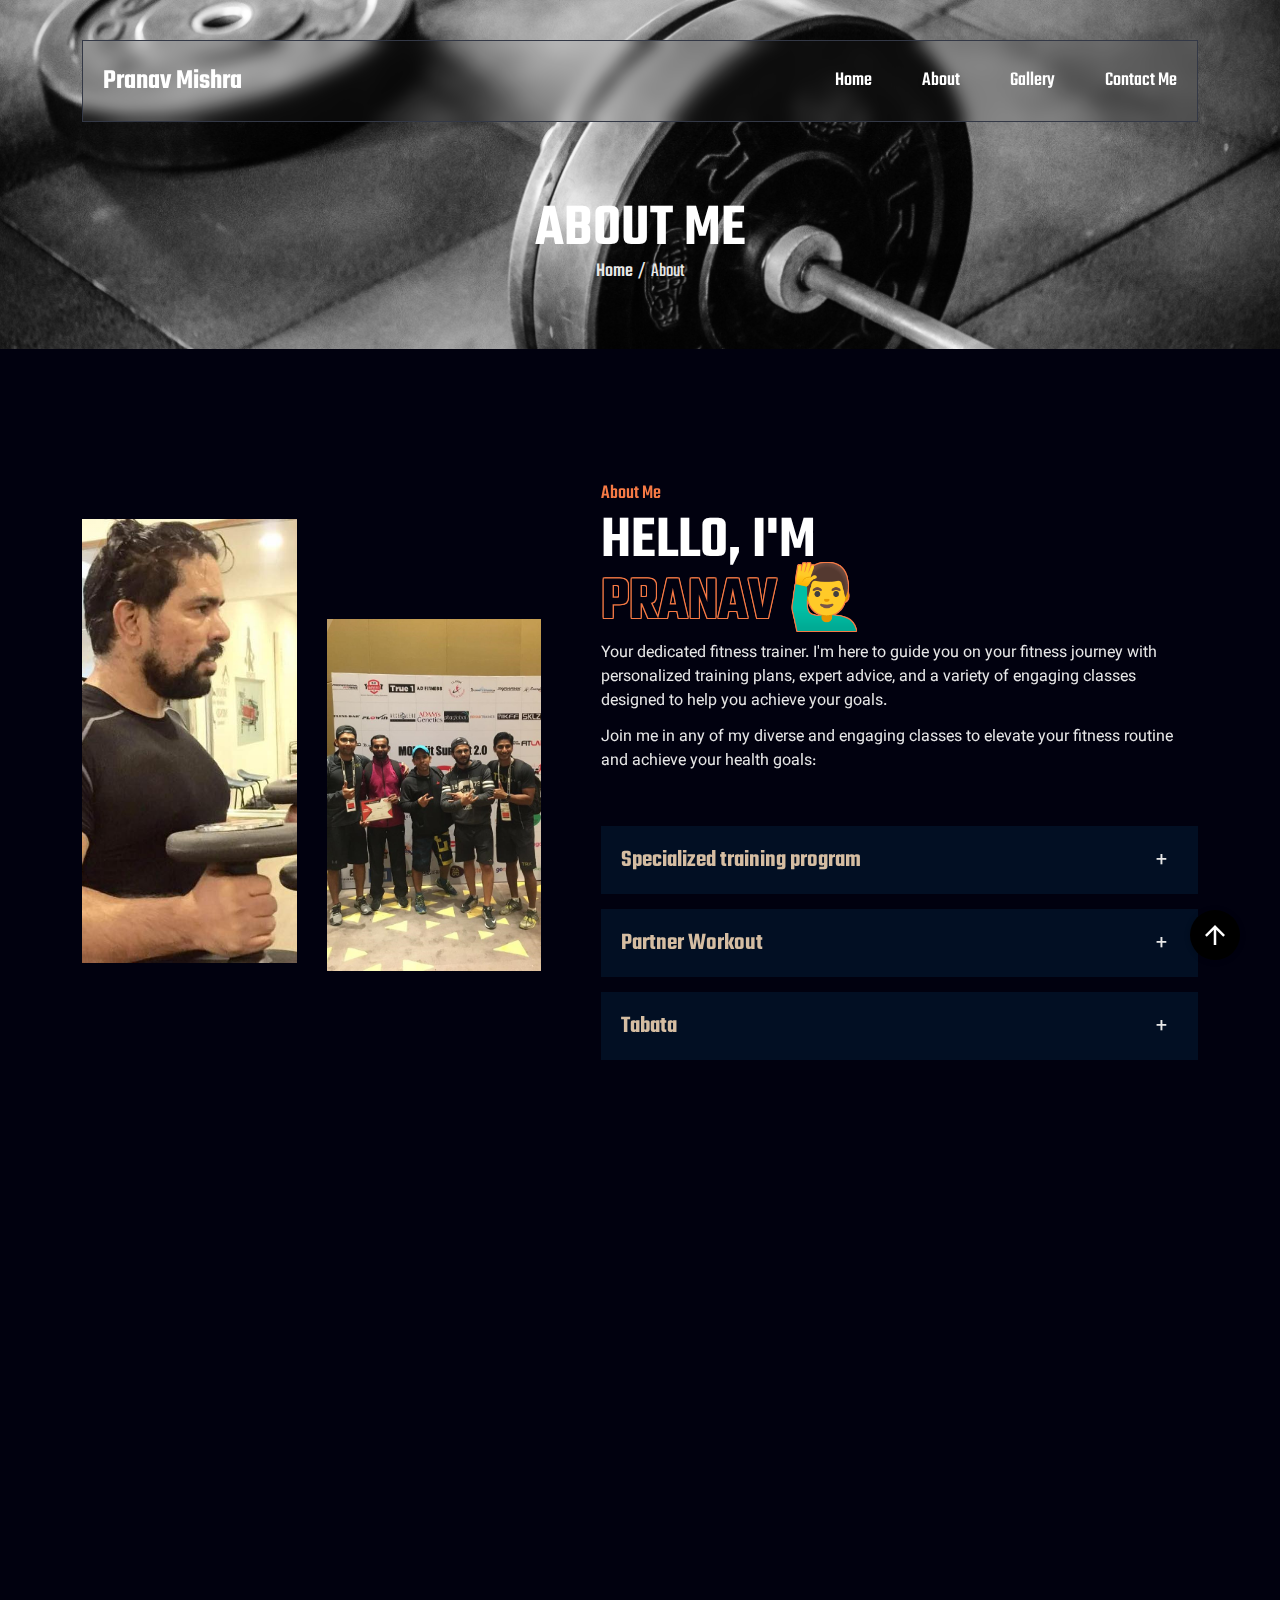
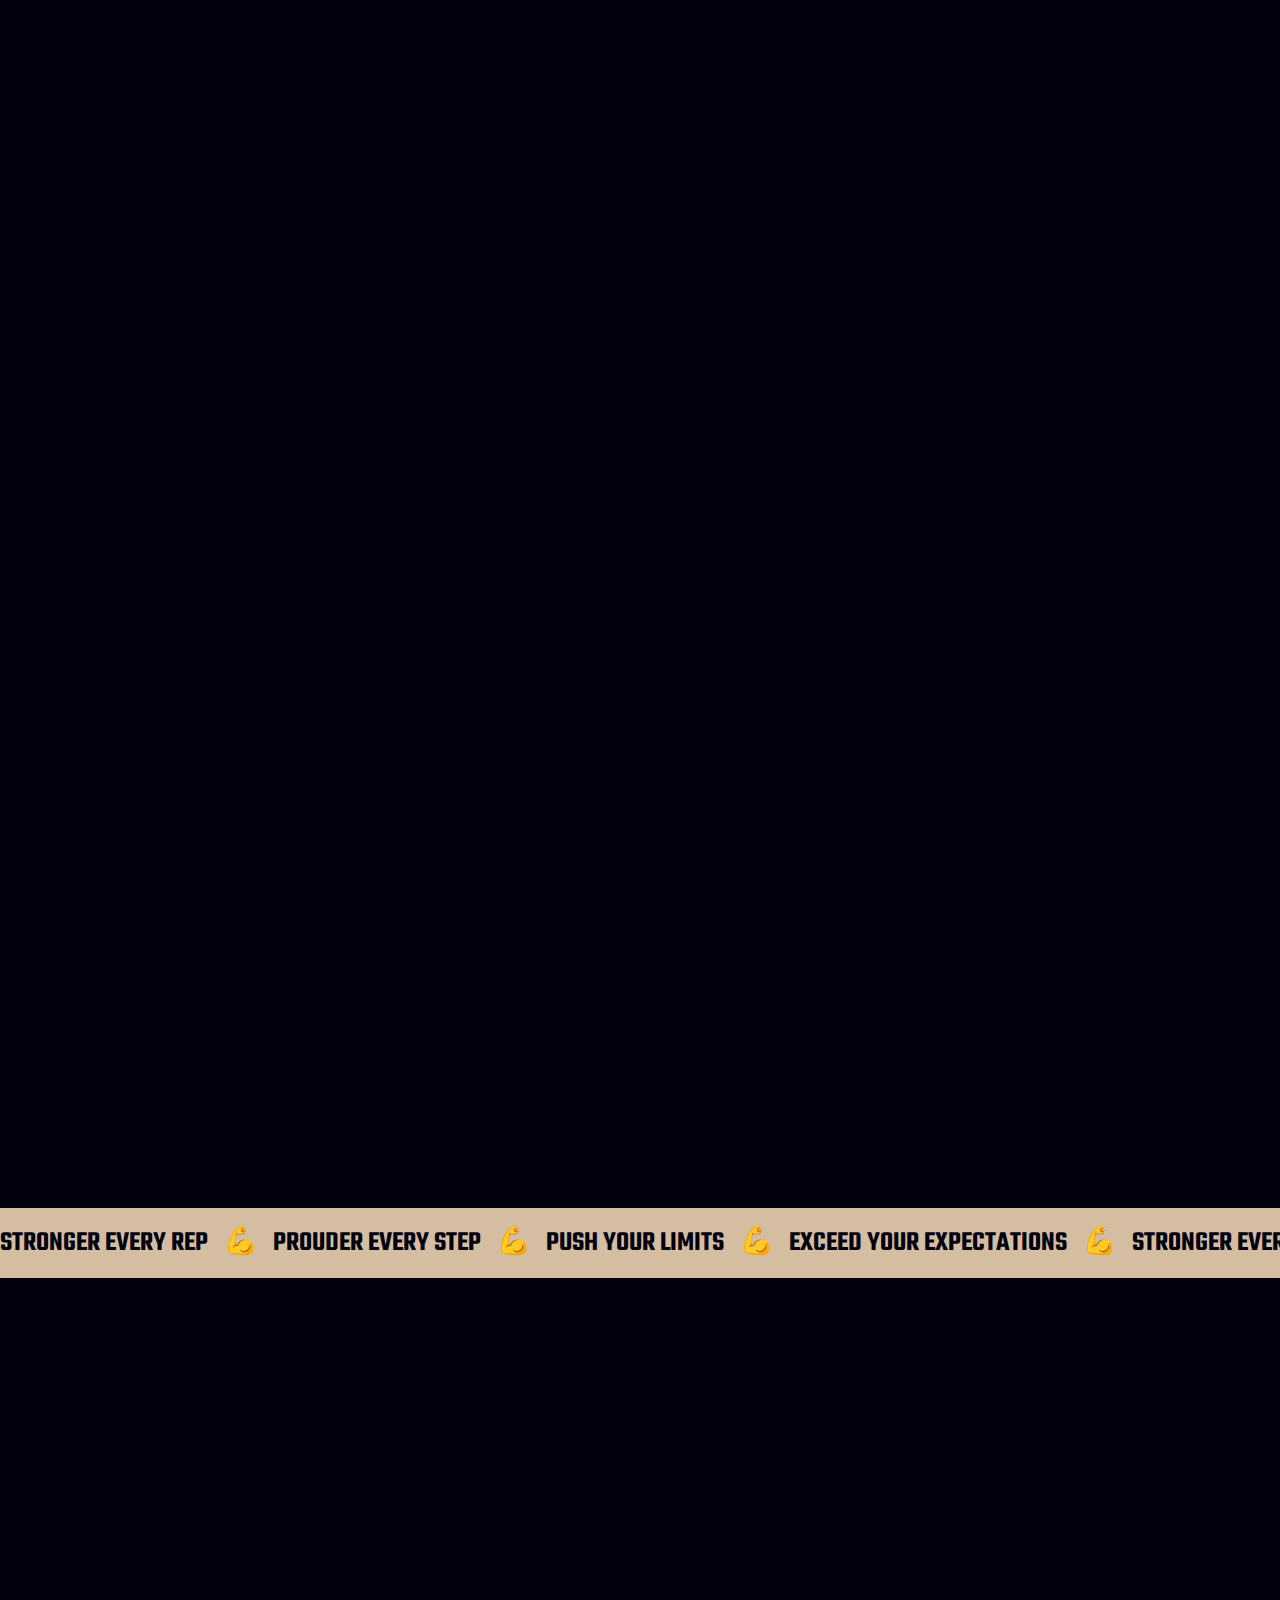
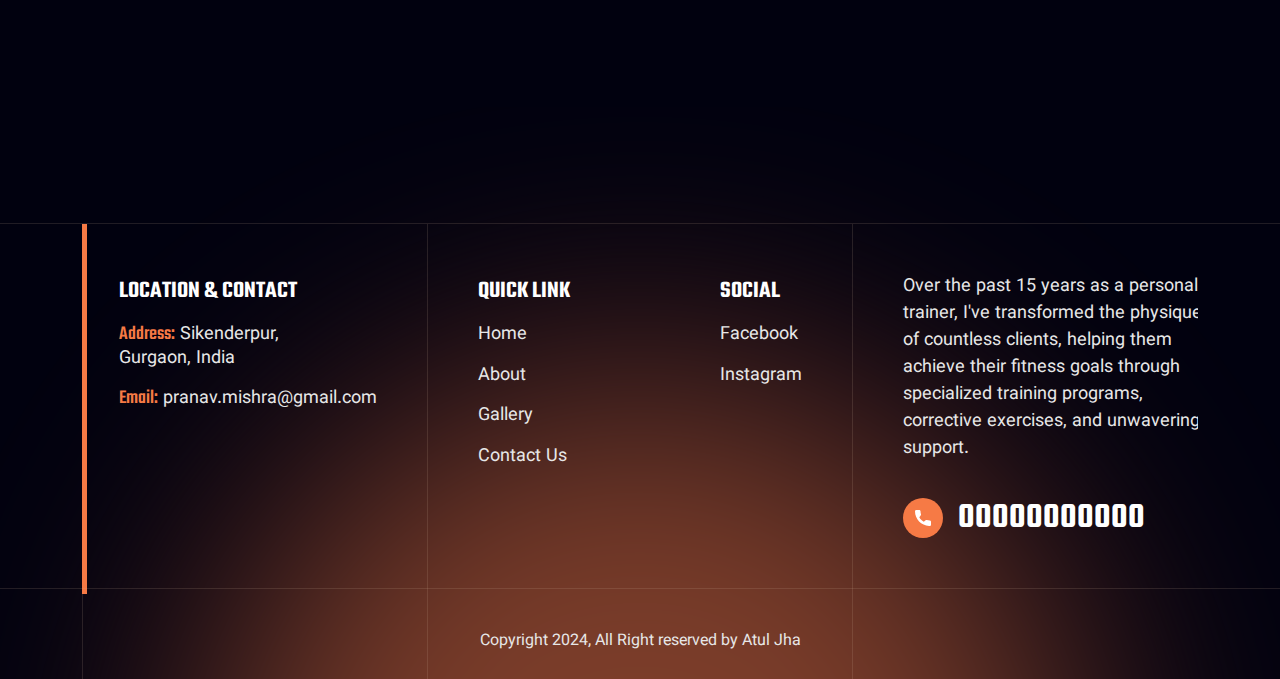
==== about.html @ a50c8cfe "First commit for Trainer Portfolio Website" ====
<!DOCTYPE html>
<html class="no-js" lang="en">
  <head>
    <!-- Meta Tags -->
    <meta charset="utf-8" />
    <meta http-equiv="x-ua-compatible" content="ie=edge" />
    <meta name="viewport" content="width=device-width, initial-scale=1" />
    <meta name="author" content="Thememarch" />
    <!-- Favicon Icon -->
    <link rel="icon" href="assets/img/about2.jpg" />
    <!-- Site Title -->
    <title>Pranav Mishra</title>
    <link rel="stylesheet" href="assets/css/plugins/bootstrap.min.css" />
    <link rel="stylesheet" href="assets/css/plugins/aos.css" />
    <link rel="stylesheet" href="assets/css/plugins/lightgallery.min.css" />
    <link rel="stylesheet" href="assets/css/plugins/swiper.min.css" />
    <link rel="stylesheet" href="assets/css/style.css" />
  </head>

  <body>
    <!-- Start Header Section -->
    <header class="ak-site_header ak-style1 ak-sticky_header">
      <div class="ak-main_header">
        <div class="container">
          <div class="ak-main_header_in">
            <div class="ak-main-header-left">
              <a class="ak-site_branding" href="index.html">
                <h4>Pranav Mishra</h4></a
              >
            </div>
            <div class="ak-main-header-right">
              <div class="ak-nav ak-medium">
                <ul class="ak-nav_list">
                  <li>
                    <a href="index.html">Home</a>
                  </li>
                  <li>
                    <a href="about.html">About</a>
                  </li>
                  <li>
                    <a href="gallery.html">Gallery</a>
                  </li>
                  <li>
                    <a href="contact-us.html">Contact Me</a>
                  </li>
                </ul>
              </div>
            </div>
          </div>
        </div>
      </div>
    </header>
    <!-- End Header Section -->

    <!-- Start common page title  -->
    <div data-src="assets/img/cover.jpg" class="ak-bg">
      <div class="ak-height-200 ak-height-lg-100"></div>
      <div class="container">
        <div class="common-page-title">
          <h2 class="page-title">About Me</h2>
          <div class="page-subtitle">
            <a href="index.html">Home</a>
            <p>/</p>
            <p>About</p>
          </div>
        </div>
      </div>
      <div class="ak-height-65 ak-height-lg-50"></div>
    </div>
    <!-- End common page title  -->

    <!-- Start About -->
    <div class="ak-height-135 ak-height-lg-80"></div>
    <section class="container">
      <div class="about-section">
        <div class="img-content" data-aos="fade-left">
            <div class="img-content-one image-hover-animation">
              <img src="assets/img/about2.jpg" class="about_1" alt="..." />
            </div>
            <div class="img-content-two">
              <div class="img-content-about_2 image-hover-animation">
                <img src="assets/img/about1.jpg" class="about_2" alt="..." />
              </div>
            </div>
          </div>
          

        <div class="info-content" data-aos="fade-right">
          <div class="section-heading style-1">
            <div class="section-subtitle">About Me</div>
            <h2 class="section-title">Hello, I'm</h2>
            <h2 class="stroke-text" data-text="Pranav">Pranav 🙋‍♂️</h2>
            <p class="section-short-desp mt-2">
              Your dedicated fitness trainer. I'm here to guide you on your
              fitness journey with personalized training plans, expert advice,
              and a variety of engaging classes designed to help you achieve
              your goals.
            </p>
            <p class="section-short-desp mt-2">
                Join me in any of my diverse and engaging classes to
                elevate your fitness routine and achieve your health goals:
              </p>
          </div>
          <!-- Start Faq -->
          <div class="ak-height-40 ak-height-lg-40"></div>
          <div class="ak-accordion">
            <div class="ak-accordion-item">
              <div class="ak-accordion-title">
                <h5>Specialized training program</h5>
              </div>
              <div class="ak-accordion-tab">
                Specialized training programs will be tailored to boost strength, agility, and your overall wellness.              </div>
            </div>
            <div class="ak-accordion-item">
              <div class="ak-accordion-title">
                <h5>Partner Workout</h5>
              </div>
              <div class="ak-accordion-tab">
                Team up with a partner for a motivating and fun workout
                experience.
              </div>
            </div>
            <div class="ak-accordion-item">
              <div class="ak-accordion-title">
                <h5>Tabata</h5>
              </div>
              <div class="ak-accordion-tab">
                Engage in high-intensity interval training for maximum results
                in minimal time.
              </div>
            </div>

            </div>
          </div>
        </div>
        <!-- End Faq -->
      </div>
      <div class="about-section">
        <div class="img-content" data-aos="fade-left">
          <div class="img-content-one image-hover-animation">
            <img src="assets/img/about3.png" class="about_1" alt="..." />
          </div>
          <div class="img-content-two">
            <div class="img-content-about_2 image-hover-animation">
              <img src="assets/img/about4.png" class="about_2" alt="..." />
            </div>
          </div>
        </div>

        <div class="info-content" data-aos="fade-right">
          <!-- Start Faq -->
          <div class="ak-height-40 ak-height-lg-40"></div>
          <div class="ak-accordion">
            <div class="ak-accordion-item">
              <div class="ak-accordion-title">
                <h5>Kickboxing</h5>
              </div>
              <div class="ak-accordion-tab">
                Learn kickboxing techniques and get a comprehensive full-body
                workout.
              </div>
            </div>
            <div class="ak-accordion-item">
              <div class="ak-accordion-title">
                <h5>ABT (Abs, Butt, and Thighs)</h5>
              </div>
              <div class="ak-accordion-tab">
                Focus on strengthening and toning these key areas.
              </div>
            </div>
            <div class="ak-accordion-item">
              <div class="ak-accordion-title">
                <h5>Circuit Training</h5>
              </div>
              <div class="ak-accordion-tab">
                Improve your strength and endurance with varied circuit training routines.
              </div>
            </div>
            <div class="ak-accordion-item">
              <div class="ak-accordion-title">
                <h5>Cardio Max / HIIT</h5>
              </div>
              <div class="ak-accordion-tab">
                Challenge your cardiovascular system with intense cardio sessions.
              </div>
            </div>
            <div class="ak-accordion-item">
                <div class="ak-accordion-title">
                  <h5>Barefoot Training</h5>
                </div>
                <div class="ak-accordion-tab">
                    Enhance your balance, strength, and stability with specialized Barefoot Training program.
                </div>
              </div>
              <div class="ak-accordion-item">
                <div class="ak-accordion-title">
                  <h5>Suspension Training</h5>
                </div>
                <div class="ak-accordion-tab">
                    Suspension training is a bodyweight workout method that uses adjustable straps to leverage gravity and bodyweight to build strength, balance, and flexibility.
                </div>
              </div>
          </div>
        </div>
        <!-- End Faq -->
      </div>
    </section>
    <!-- End About -->

    <!-- Start History -->
    <div class="ak-height-135 ak-height-lg-80"></div>
    <section>
      <div class="container">
        <div class="section-heading style-1 type-1" data-aos="zoom-out">
          <h2 class="section-title">My Journey</h2>
        </div>
        <div class="ak-height-50 ak-height-lg-40"></div>
        <div
          class="row row-cols-1 gap-4 row-cols-md-2 row-cols-lg-4 justify-content-center"
        >
          <div
            class="history-content-card"
            data-aos="fade-up"
            data-aos-duration="500"
          >
            <img
              src="assets/img/history-content-arrow.svg"
              class="history-content-img"
              alt=""
            />
            <div class="history-info-content">
              <h3 class="history-data">2009 - 2012</h3>
              <h5 class="history-title">Gold's Gym</h5>
              <p class="history-desp">
                Fitness Trainer
              </p>
            </div>
          </div>
          <div
            class="history-content-card"
            data-aos="fade-up"
            data-aos-duration="600"
            data-aos-delay="100"
          >
            <img
              src="assets/img/history-content-arrow.svg"
              class="history-content-img"
              alt=""
            />
            <div class="history-info-content">
              <h3 class="history-data">2012 - 2013</h3>
              <h5 class="history-title">Fitness First</h5>
              <p class="history-desp">
                Fitness trainer
              </p>
            </div>
          </div>
          <div
            class="history-content-card"
            data-aos="fade-up"
            data-aos-duration="700"
            data-aos-delay="200"
          >
            <img
              src="assets/img/history-content-arrow.svg"
              class="history-content-img"
              alt=""
            />
            <div class="history-info-content">
              <h3 class="history-data">2013 - 2018</h3>
              <h5 class="history-title">Celebrity Fitness</h5>
              <p class="history-desp">
                Group Class Instructor
              </p>
            </div>
          </div>
          <div
            class="history-content-card"
            data-aos="fade-up"
            data-aos-duration="600"
            data-aos-delay="400"
          >
            <img
              src="assets/img/history-content-arrow.svg"
              class="history-content-img"
              alt=""
            />
            <div class="history-info-content">
              <h3 class="history-data">2015 - 2019</h3>
              <h5 class="history-title">Studio GX</h5>
              <p class="history-desp">
                Group Class Trainer
              </p>
            </div>
          </div>
        <div
          class="history-content-card"
          data-aos="fade-up"
          data-aos-duration="600"
          data-aos-delay="400"
        >
          <img
            src="assets/img/history-content-arrow.svg"
            class="history-content-img"
            alt=""
          />
          <div class="history-info-content">
            <h3 class="history-data">2021 - 2023</h3>
            <h5 class="history-title">AIM Fit</h5>
            <p class="history-desp">
              Group Class Instructor
            </p>
          </div>
        </div>
        <div
          class="history-content-card"
          data-aos="fade-up"
          data-aos-duration="600"
          data-aos-delay="400"
        >
          <img
            src="assets/img/history-content-arrow.svg"
            class="history-content-img"
            alt=""
          />
          <div class="history-info-content">
            <h3 class="history-data">2018 - Present</h3>
            <h5 class="history-title">Personal Trainer</h5>
            <p class="history-desp">
              Working as personal trainer since past 6 years
            </p>
          </div>
        </div>
        </div>
      </div>
    </section>
    <!-- End History -->


    <!-- Start Partner Client -->
    <!-- <div class="ak-height-135 ak-height-lg-80"></div>
    <div class="container">
      <div class="partner-client">
        <div class="title">
          <h1 class="stroke-text">
            Trusted <br />
            Client
          </h1>
        </div>
        <div class="slider partner-client-slider">
          <div class="swiper-wrapper">
            <div class="swiper-slide">
              <img src="assets/img/pc_1.png" alt="..." />
            </div>
            <div class="swiper-slide">
              <img src="assets/img/pc_2.png" alt="..." />
            </div>
            <div class="swiper-slide">
              <img src="assets/img/pc_3.png" alt="..." />
            </div>
            <div class="swiper-slide">
              <img src="assets/img/pc_4.png" alt="..." />
            </div>
          </div>
        </div>
      </div>
    </div> -->
    <!-- End Partner Client -->

    <!-- Start Gallery -->
    <div class="ak-height-135 ak-height-lg-80"></div>
    <div class="slider gallery-slider" data-aos="fade-left">
      <div class="gallery style1 swiper-wrapper">
        <div class="gallery-img-content swiper-slide">
          <a href="https://www.instagram.com/p/Bf7aop3A7WsHLV8f8vnwrwm90iCc0vlLzKx4A40/" class="gallery-img-overlay">
            <svg
              width="50"
              height="51"
              viewBox="0 0 50 51"
              fill="none"
              xmlns="http://www.w3.org/2000/svg"
            >
              <path
                d="M49.8681 15.4833C49.751 12.8266 49.3214 11.0002 48.706 9.41755C48.0711 7.73761 47.0943 6.23356 45.8146 4.98324C44.5643 3.71346 43.0503 2.72679 41.3898 2.10182C39.798 1.48639 37.9811 1.05677 35.3244 0.939636C32.6479 0.812582 31.7982 0.783203 25.0098 0.783203C18.2213 0.783203 17.3716 0.812582 14.705 0.929716C12.0483 1.04685 10.2219 1.47685 8.63961 2.0919C6.95929 2.72679 5.45524 3.70354 4.20492 4.98324C2.93514 6.23356 1.94885 7.74753 1.3235 9.40801C0.708069 11.0002 0.27845 12.8167 0.161316 15.4734C0.0342617 18.15 0.00488281 18.9997 0.00488281 25.7881C0.00488281 32.5765 0.0342617 33.4262 0.151396 36.0928C0.26853 38.7495 0.69853 40.576 1.31396 42.1586C1.94885 43.8386 2.93514 45.3426 4.20492 46.5929C5.45524 47.8627 6.96921 48.8494 8.62969 49.4744C10.2219 50.0898 12.0384 50.5194 14.6955 50.6365C17.3617 50.7541 18.2118 50.7831 25.0002 50.7831C31.7887 50.7831 32.6384 50.7541 35.305 50.6365C37.9617 50.5194 39.7881 50.0898 41.3704 49.4744C44.7306 48.1752 47.3873 45.5185 48.6865 42.1586C49.3015 40.5664 49.7315 38.7495 49.8487 36.0928C49.9658 33.4262 49.9952 32.5765 49.9952 25.7881C49.9952 18.9997 49.9853 18.15 49.8681 15.4833ZM45.3655 35.8975C45.2579 38.3394 44.8478 39.658 44.5059 40.5371C43.6658 42.7153 41.937 44.4441 39.7587 45.2842C38.8797 45.6261 37.5515 46.0363 35.1192 46.1435C32.4819 46.261 31.691 46.29 25.0197 46.29C18.3484 46.29 17.5475 46.261 14.9198 46.1435C12.4779 46.0363 11.1593 45.6261 10.2803 45.2842C9.19628 44.8836 8.20961 44.2487 7.40875 43.4185C6.57851 42.6077 5.94362 41.631 5.543 40.547C5.20113 39.6679 4.79097 38.3394 4.68376 35.9074C4.56624 33.2702 4.53725 32.4788 4.53725 25.8075C4.53725 19.1362 4.56624 18.3354 4.68376 15.7081C4.79097 13.2662 5.20113 11.9476 5.543 11.0685C5.94362 9.98414 6.57851 8.99785 7.41867 8.19661C8.22907 7.36637 9.20582 6.73148 10.2902 6.33124C11.1692 5.98937 12.4978 5.57921 14.9297 5.47162C17.567 5.35449 18.3583 5.32511 25.0292 5.32511C31.7104 5.32511 32.5014 5.35449 35.1291 5.47162C37.571 5.57921 38.8896 5.98937 39.7687 6.33124C40.8526 6.73148 41.8393 7.36637 42.6402 8.19661C43.4704 9.00739 44.1053 9.98414 44.5059 11.0685C44.8478 11.9476 45.2579 13.2757 45.3655 15.7081C45.4827 18.3453 45.512 19.1362 45.512 25.8075C45.512 32.4788 45.4827 33.2603 45.3655 35.8975Z"
                fill="#F67A45"
              />
              <path
                d="M25.0928 12.9438C18.0032 12.9438 12.251 18.6968 12.251 25.7881C12.251 32.8795 18.0032 38.6324 25.0928 38.6324C32.1828 38.6324 37.9346 32.8795 37.9346 25.7881C37.9346 18.6968 32.1828 12.9438 25.0928 12.9438ZM25.0928 34.1199C20.4934 34.1199 16.7626 30.3888 16.7626 25.7881C16.7626 21.1875 20.4934 17.4564 25.0928 17.4564C29.6926 17.4564 33.423 21.1875 33.423 25.7881C33.423 30.3888 29.6926 34.1199 25.0928 34.1199Z"
                fill="#F67A45"
              />
              <path
                d="M41.4407 12.436C41.4407 14.0919 40.0983 15.4346 38.4423 15.4346C36.7867 15.4346 35.4443 14.0919 35.4443 12.436C35.4443 10.7798 36.7867 9.4375 38.4423 9.4375C40.0983 9.4375 41.4407 10.7798 41.4407 12.436Z"
                fill="#F67A45"
              />
            </svg>
          </a>
          <img src="assets/img/aboutGallery1.png" class="gallery-img" alt="..." />
        </div>
        <div class="gallery-img-content swiper-slide">
          <a href="https://www.instagram.com/p/BiGlMvIhY6gTC9VyDn2qsEK74_CbFZz0RmK_gM0/" class="gallery-img-overlay">
            <svg
              width="50"
              height="51"
              viewBox="0 0 50 51"
              fill="none"
              xmlns="http://www.w3.org/2000/svg"
            >
              <path
                d="M49.8681 15.4833C49.751 12.8266 49.3214 11.0002 48.706 9.41755C48.0711 7.73761 47.0943 6.23356 45.8146 4.98324C44.5643 3.71346 43.0503 2.72679 41.3898 2.10182C39.798 1.48639 37.9811 1.05677 35.3244 0.939636C32.6479 0.812582 31.7982 0.783203 25.0098 0.783203C18.2213 0.783203 17.3716 0.812582 14.705 0.929716C12.0483 1.04685 10.2219 1.47685 8.63961 2.0919C6.95929 2.72679 5.45524 3.70354 4.20492 4.98324C2.93514 6.23356 1.94885 7.74753 1.3235 9.40801C0.708069 11.0002 0.27845 12.8167 0.161316 15.4734C0.0342617 18.15 0.00488281 18.9997 0.00488281 25.7881C0.00488281 32.5765 0.0342617 33.4262 0.151396 36.0928C0.26853 38.7495 0.69853 40.576 1.31396 42.1586C1.94885 43.8386 2.93514 45.3426 4.20492 46.5929C5.45524 47.8627 6.96921 48.8494 8.62969 49.4744C10.2219 50.0898 12.0384 50.5194 14.6955 50.6365C17.3617 50.7541 18.2118 50.7831 25.0002 50.7831C31.7887 50.7831 32.6384 50.7541 35.305 50.6365C37.9617 50.5194 39.7881 50.0898 41.3704 49.4744C44.7306 48.1752 47.3873 45.5185 48.6865 42.1586C49.3015 40.5664 49.7315 38.7495 49.8487 36.0928C49.9658 33.4262 49.9952 32.5765 49.9952 25.7881C49.9952 18.9997 49.9853 18.15 49.8681 15.4833ZM45.3655 35.8975C45.2579 38.3394 44.8478 39.658 44.5059 40.5371C43.6658 42.7153 41.937 44.4441 39.7587 45.2842C38.8797 45.6261 37.5515 46.0363 35.1192 46.1435C32.4819 46.261 31.691 46.29 25.0197 46.29C18.3484 46.29 17.5475 46.261 14.9198 46.1435C12.4779 46.0363 11.1593 45.6261 10.2803 45.2842C9.19628 44.8836 8.20961 44.2487 7.40875 43.4185C6.57851 42.6077 5.94362 41.631 5.543 40.547C5.20113 39.6679 4.79097 38.3394 4.68376 35.9074C4.56624 33.2702 4.53725 32.4788 4.53725 25.8075C4.53725 19.1362 4.56624 18.3354 4.68376 15.7081C4.79097 13.2662 5.20113 11.9476 5.543 11.0685C5.94362 9.98414 6.57851 8.99785 7.41867 8.19661C8.22907 7.36637 9.20582 6.73148 10.2902 6.33124C11.1692 5.98937 12.4978 5.57921 14.9297 5.47162C17.567 5.35449 18.3583 5.32511 25.0292 5.32511C31.7104 5.32511 32.5014 5.35449 35.1291 5.47162C37.571 5.57921 38.8896 5.98937 39.7687 6.33124C40.8526 6.73148 41.8393 7.36637 42.6402 8.19661C43.4704 9.00739 44.1053 9.98414 44.5059 11.0685C44.8478 11.9476 45.2579 13.2757 45.3655 15.7081C45.4827 18.3453 45.512 19.1362 45.512 25.8075C45.512 32.4788 45.4827 33.2603 45.3655 35.8975Z"
                fill="#F67A45"
              />
              <path
                d="M25.0928 12.9438C18.0032 12.9438 12.251 18.6968 12.251 25.7881C12.251 32.8795 18.0032 38.6324 25.0928 38.6324C32.1828 38.6324 37.9346 32.8795 37.9346 25.7881C37.9346 18.6968 32.1828 12.9438 25.0928 12.9438ZM25.0928 34.1199C20.4934 34.1199 16.7626 30.3888 16.7626 25.7881C16.7626 21.1875 20.4934 17.4564 25.0928 17.4564C29.6926 17.4564 33.423 21.1875 33.423 25.7881C33.423 30.3888 29.6926 34.1199 25.0928 34.1199Z"
                fill="#F67A45"
              />
              <path
                d="M41.4407 12.436C41.4407 14.0919 40.0983 15.4346 38.4423 15.4346C36.7867 15.4346 35.4443 14.0919 35.4443 12.436C35.4443 10.7798 36.7867 9.4375 38.4423 9.4375C40.0983 9.4375 41.4407 10.7798 41.4407 12.436Z"
                fill="#F67A45"
              />
            </svg>
          </a>
          <img src="assets/img/aboutGallery2.png" class="gallery-img" alt="..." />
        </div>
        <div class="gallery-img-content swiper-slide">
          <a href="https://www.instagram.com/p/Bl_H3-HAY_fQFfPDOTBUJV7msaXZodPHGF2jws0/" class="gallery-img-overlay">
            <svg
              width="50"
              height="51"
              viewBox="0 0 50 51"
              fill="none"
              xmlns="http://www.w3.org/2000/svg"
            >
              <path
                d="M49.8681 15.4833C49.751 12.8266 49.3214 11.0002 48.706 9.41755C48.0711 7.73761 47.0943 6.23356 45.8146 4.98324C44.5643 3.71346 43.0503 2.72679 41.3898 2.10182C39.798 1.48639 37.9811 1.05677 35.3244 0.939636C32.6479 0.812582 31.7982 0.783203 25.0098 0.783203C18.2213 0.783203 17.3716 0.812582 14.705 0.929716C12.0483 1.04685 10.2219 1.47685 8.63961 2.0919C6.95929 2.72679 5.45524 3.70354 4.20492 4.98324C2.93514 6.23356 1.94885 7.74753 1.3235 9.40801C0.708069 11.0002 0.27845 12.8167 0.161316 15.4734C0.0342617 18.15 0.00488281 18.9997 0.00488281 25.7881C0.00488281 32.5765 0.0342617 33.4262 0.151396 36.0928C0.26853 38.7495 0.69853 40.576 1.31396 42.1586C1.94885 43.8386 2.93514 45.3426 4.20492 46.5929C5.45524 47.8627 6.96921 48.8494 8.62969 49.4744C10.2219 50.0898 12.0384 50.5194 14.6955 50.6365C17.3617 50.7541 18.2118 50.7831 25.0002 50.7831C31.7887 50.7831 32.6384 50.7541 35.305 50.6365C37.9617 50.5194 39.7881 50.0898 41.3704 49.4744C44.7306 48.1752 47.3873 45.5185 48.6865 42.1586C49.3015 40.5664 49.7315 38.7495 49.8487 36.0928C49.9658 33.4262 49.9952 32.5765 49.9952 25.7881C49.9952 18.9997 49.9853 18.15 49.8681 15.4833ZM45.3655 35.8975C45.2579 38.3394 44.8478 39.658 44.5059 40.5371C43.6658 42.7153 41.937 44.4441 39.7587 45.2842C38.8797 45.6261 37.5515 46.0363 35.1192 46.1435C32.4819 46.261 31.691 46.29 25.0197 46.29C18.3484 46.29 17.5475 46.261 14.9198 46.1435C12.4779 46.0363 11.1593 45.6261 10.2803 45.2842C9.19628 44.8836 8.20961 44.2487 7.40875 43.4185C6.57851 42.6077 5.94362 41.631 5.543 40.547C5.20113 39.6679 4.79097 38.3394 4.68376 35.9074C4.56624 33.2702 4.53725 32.4788 4.53725 25.8075C4.53725 19.1362 4.56624 18.3354 4.68376 15.7081C4.79097 13.2662 5.20113 11.9476 5.543 11.0685C5.94362 9.98414 6.57851 8.99785 7.41867 8.19661C8.22907 7.36637 9.20582 6.73148 10.2902 6.33124C11.1692 5.98937 12.4978 5.57921 14.9297 5.47162C17.567 5.35449 18.3583 5.32511 25.0292 5.32511C31.7104 5.32511 32.5014 5.35449 35.1291 5.47162C37.571 5.57921 38.8896 5.98937 39.7687 6.33124C40.8526 6.73148 41.8393 7.36637 42.6402 8.19661C43.4704 9.00739 44.1053 9.98414 44.5059 11.0685C44.8478 11.9476 45.2579 13.2757 45.3655 15.7081C45.4827 18.3453 45.512 19.1362 45.512 25.8075C45.512 32.4788 45.4827 33.2603 45.3655 35.8975Z"
                fill="#F67A45"
              />
              <path
                d="M25.0928 12.9438C18.0032 12.9438 12.251 18.6968 12.251 25.7881C12.251 32.8795 18.0032 38.6324 25.0928 38.6324C32.1828 38.6324 37.9346 32.8795 37.9346 25.7881C37.9346 18.6968 32.1828 12.9438 25.0928 12.9438ZM25.0928 34.1199C20.4934 34.1199 16.7626 30.3888 16.7626 25.7881C16.7626 21.1875 20.4934 17.4564 25.0928 17.4564C29.6926 17.4564 33.423 21.1875 33.423 25.7881C33.423 30.3888 29.6926 34.1199 25.0928 34.1199Z"
                fill="#F67A45"
              />
              <path
                d="M41.4407 12.436C41.4407 14.0919 40.0983 15.4346 38.4423 15.4346C36.7867 15.4346 35.4443 14.0919 35.4443 12.436C35.4443 10.7798 36.7867 9.4375 38.4423 9.4375C40.0983 9.4375 41.4407 10.7798 41.4407 12.436Z"
                fill="#F67A45"
              />
            </svg>
          </a>
          <img src="assets/img/aboutGallery3.png" class="gallery-img" alt="..." />
        </div>
        <div class="gallery-img-content swiper-slide">
          <a href="https://www.instagram.com/p/BzgLP_6DMqw6JoHKDCBeUaMk8Dh-ckndy8d2uM0/" class="gallery-img-overlay">
            <svg
              width="50"
              height="51"
              viewBox="0 0 50 51"
              fill="none"
              xmlns="http://www.w3.org/2000/svg"
            >
              <path
                d="M49.8681 15.4833C49.751 12.8266 49.3214 11.0002 48.706 9.41755C48.0711 7.73761 47.0943 6.23356 45.8146 4.98324C44.5643 3.71346 43.0503 2.72679 41.3898 2.10182C39.798 1.48639 37.9811 1.05677 35.3244 0.939636C32.6479 0.812582 31.7982 0.783203 25.0098 0.783203C18.2213 0.783203 17.3716 0.812582 14.705 0.929716C12.0483 1.04685 10.2219 1.47685 8.63961 2.0919C6.95929 2.72679 5.45524 3.70354 4.20492 4.98324C2.93514 6.23356 1.94885 7.74753 1.3235 9.40801C0.708069 11.0002 0.27845 12.8167 0.161316 15.4734C0.0342617 18.15 0.00488281 18.9997 0.00488281 25.7881C0.00488281 32.5765 0.0342617 33.4262 0.151396 36.0928C0.26853 38.7495 0.69853 40.576 1.31396 42.1586C1.94885 43.8386 2.93514 45.3426 4.20492 46.5929C5.45524 47.8627 6.96921 48.8494 8.62969 49.4744C10.2219 50.0898 12.0384 50.5194 14.6955 50.6365C17.3617 50.7541 18.2118 50.7831 25.0002 50.7831C31.7887 50.7831 32.6384 50.7541 35.305 50.6365C37.9617 50.5194 39.7881 50.0898 41.3704 49.4744C44.7306 48.1752 47.3873 45.5185 48.6865 42.1586C49.3015 40.5664 49.7315 38.7495 49.8487 36.0928C49.9658 33.4262 49.9952 32.5765 49.9952 25.7881C49.9952 18.9997 49.9853 18.15 49.8681 15.4833ZM45.3655 35.8975C45.2579 38.3394 44.8478 39.658 44.5059 40.5371C43.6658 42.7153 41.937 44.4441 39.7587 45.2842C38.8797 45.6261 37.5515 46.0363 35.1192 46.1435C32.4819 46.261 31.691 46.29 25.0197 46.29C18.3484 46.29 17.5475 46.261 14.9198 46.1435C12.4779 46.0363 11.1593 45.6261 10.2803 45.2842C9.19628 44.8836 8.20961 44.2487 7.40875 43.4185C6.57851 42.6077 5.94362 41.631 5.543 40.547C5.20113 39.6679 4.79097 38.3394 4.68376 35.9074C4.56624 33.2702 4.53725 32.4788 4.53725 25.8075C4.53725 19.1362 4.56624 18.3354 4.68376 15.7081C4.79097 13.2662 5.20113 11.9476 5.543 11.0685C5.94362 9.98414 6.57851 8.99785 7.41867 8.19661C8.22907 7.36637 9.20582 6.73148 10.2902 6.33124C11.1692 5.98937 12.4978 5.57921 14.9297 5.47162C17.567 5.35449 18.3583 5.32511 25.0292 5.32511C31.7104 5.32511 32.5014 5.35449 35.1291 5.47162C37.571 5.57921 38.8896 5.98937 39.7687 6.33124C40.8526 6.73148 41.8393 7.36637 42.6402 8.19661C43.4704 9.00739 44.1053 9.98414 44.5059 11.0685C44.8478 11.9476 45.2579 13.2757 45.3655 15.7081C45.4827 18.3453 45.512 19.1362 45.512 25.8075C45.512 32.4788 45.4827 33.2603 45.3655 35.8975Z"
                fill="#F67A45"
              />
              <path
                d="M25.0928 12.9438C18.0032 12.9438 12.251 18.6968 12.251 25.7881C12.251 32.8795 18.0032 38.6324 25.0928 38.6324C32.1828 38.6324 37.9346 32.8795 37.9346 25.7881C37.9346 18.6968 32.1828 12.9438 25.0928 12.9438ZM25.0928 34.1199C20.4934 34.1199 16.7626 30.3888 16.7626 25.7881C16.7626 21.1875 20.4934 17.4564 25.0928 17.4564C29.6926 17.4564 33.423 21.1875 33.423 25.7881C33.423 30.3888 29.6926 34.1199 25.0928 34.1199Z"
                fill="#F67A45"
              />
              <path
                d="M41.4407 12.436C41.4407 14.0919 40.0983 15.4346 38.4423 15.4346C36.7867 15.4346 35.4443 14.0919 35.4443 12.436C35.4443 10.7798 36.7867 9.4375 38.4423 9.4375C40.0983 9.4375 41.4407 10.7798 41.4407 12.436Z"
                fill="#F67A45"
              />
            </svg>
          </a>
          <img src="assets/img/aboutGallery4.png" class="gallery-img" alt="..." />
        </div>
        <div class="gallery-img-content swiper-slide">
          <a href="https://www.instagram.com/p/BfpQahXgOB9LNjIOw69uzF5LWiouw6naEXzTEo0/" class="gallery-img-overlay">
            <svg
              width="50"
              height="51"
              viewBox="0 0 50 51"
              fill="none"
              xmlns="http://www.w3.org/2000/svg"
            >
              <path
                d="M49.8681 15.4833C49.751 12.8266 49.3214 11.0002 48.706 9.41755C48.0711 7.73761 47.0943 6.23356 45.8146 4.98324C44.5643 3.71346 43.0503 2.72679 41.3898 2.10182C39.798 1.48639 37.9811 1.05677 35.3244 0.939636C32.6479 0.812582 31.7982 0.783203 25.0098 0.783203C18.2213 0.783203 17.3716 0.812582 14.705 0.929716C12.0483 1.04685 10.2219 1.47685 8.63961 2.0919C6.95929 2.72679 5.45524 3.70354 4.20492 4.98324C2.93514 6.23356 1.94885 7.74753 1.3235 9.40801C0.708069 11.0002 0.27845 12.8167 0.161316 15.4734C0.0342617 18.15 0.00488281 18.9997 0.00488281 25.7881C0.00488281 32.5765 0.0342617 33.4262 0.151396 36.0928C0.26853 38.7495 0.69853 40.576 1.31396 42.1586C1.94885 43.8386 2.93514 45.3426 4.20492 46.5929C5.45524 47.8627 6.96921 48.8494 8.62969 49.4744C10.2219 50.0898 12.0384 50.5194 14.6955 50.6365C17.3617 50.7541 18.2118 50.7831 25.0002 50.7831C31.7887 50.7831 32.6384 50.7541 35.305 50.6365C37.9617 50.5194 39.7881 50.0898 41.3704 49.4744C44.7306 48.1752 47.3873 45.5185 48.6865 42.1586C49.3015 40.5664 49.7315 38.7495 49.8487 36.0928C49.9658 33.4262 49.9952 32.5765 49.9952 25.7881C49.9952 18.9997 49.9853 18.15 49.8681 15.4833ZM45.3655 35.8975C45.2579 38.3394 44.8478 39.658 44.5059 40.5371C43.6658 42.7153 41.937 44.4441 39.7587 45.2842C38.8797 45.6261 37.5515 46.0363 35.1192 46.1435C32.4819 46.261 31.691 46.29 25.0197 46.29C18.3484 46.29 17.5475 46.261 14.9198 46.1435C12.4779 46.0363 11.1593 45.6261 10.2803 45.2842C9.19628 44.8836 8.20961 44.2487 7.40875 43.4185C6.57851 42.6077 5.94362 41.631 5.543 40.547C5.20113 39.6679 4.79097 38.3394 4.68376 35.9074C4.56624 33.2702 4.53725 32.4788 4.53725 25.8075C4.53725 19.1362 4.56624 18.3354 4.68376 15.7081C4.79097 13.2662 5.20113 11.9476 5.543 11.0685C5.94362 9.98414 6.57851 8.99785 7.41867 8.19661C8.22907 7.36637 9.20582 6.73148 10.2902 6.33124C11.1692 5.98937 12.4978 5.57921 14.9297 5.47162C17.567 5.35449 18.3583 5.32511 25.0292 5.32511C31.7104 5.32511 32.5014 5.35449 35.1291 5.47162C37.571 5.57921 38.8896 5.98937 39.7687 6.33124C40.8526 6.73148 41.8393 7.36637 42.6402 8.19661C43.4704 9.00739 44.1053 9.98414 44.5059 11.0685C44.8478 11.9476 45.2579 13.2757 45.3655 15.7081C45.4827 18.3453 45.512 19.1362 45.512 25.8075C45.512 32.4788 45.4827 33.2603 45.3655 35.8975Z"
                fill="#F67A45"
              />
              <path
                d="M25.0928 12.9438C18.0032 12.9438 12.251 18.6968 12.251 25.7881C12.251 32.8795 18.0032 38.6324 25.0928 38.6324C32.1828 38.6324 37.9346 32.8795 37.9346 25.7881C37.9346 18.6968 32.1828 12.9438 25.0928 12.9438ZM25.0928 34.1199C20.4934 34.1199 16.7626 30.3888 16.7626 25.7881C16.7626 21.1875 20.4934 17.4564 25.0928 17.4564C29.6926 17.4564 33.423 21.1875 33.423 25.7881C33.423 30.3888 29.6926 34.1199 25.0928 34.1199Z"
                fill="#F67A45"
              />
              <path
                d="M41.4407 12.436C41.4407 14.0919 40.0983 15.4346 38.4423 15.4346C36.7867 15.4346 35.4443 14.0919 35.4443 12.436C35.4443 10.7798 36.7867 9.4375 38.4423 9.4375C40.0983 9.4375 41.4407 10.7798 41.4407 12.436Z"
                fill="#F67A45"
              />
            </svg>
          </a>
          <img src="assets/img/aboutGallery5.png" class="gallery-img" alt="..." />
        </div>
        <div class="gallery-img-content swiper-slide">
          <a href="https://www.instagram.com/p/Bf--2xvAX6cT9p2j3Z9HRdxPxs4WtCi4yEbwLc0/" class="gallery-img-overlay">
            <svg
              width="50"
              height="51"
              viewBox="0 0 50 51"
              fill="none"
              xmlns="http://www.w3.org/2000/svg"
            >
              <path
                d="M49.8681 15.4833C49.751 12.8266 49.3214 11.0002 48.706 9.41755C48.0711 7.73761 47.0943 6.23356 45.8146 4.98324C44.5643 3.71346 43.0503 2.72679 41.3898 2.10182C39.798 1.48639 37.9811 1.05677 35.3244 0.939636C32.6479 0.812582 31.7982 0.783203 25.0098 0.783203C18.2213 0.783203 17.3716 0.812582 14.705 0.929716C12.0483 1.04685 10.2219 1.47685 8.63961 2.0919C6.95929 2.72679 5.45524 3.70354 4.20492 4.98324C2.93514 6.23356 1.94885 7.74753 1.3235 9.40801C0.708069 11.0002 0.27845 12.8167 0.161316 15.4734C0.0342617 18.15 0.00488281 18.9997 0.00488281 25.7881C0.00488281 32.5765 0.0342617 33.4262 0.151396 36.0928C0.26853 38.7495 0.69853 40.576 1.31396 42.1586C1.94885 43.8386 2.93514 45.3426 4.20492 46.5929C5.45524 47.8627 6.96921 48.8494 8.62969 49.4744C10.2219 50.0898 12.0384 50.5194 14.6955 50.6365C17.3617 50.7541 18.2118 50.7831 25.0002 50.7831C31.7887 50.7831 32.6384 50.7541 35.305 50.6365C37.9617 50.5194 39.7881 50.0898 41.3704 49.4744C44.7306 48.1752 47.3873 45.5185 48.6865 42.1586C49.3015 40.5664 49.7315 38.7495 49.8487 36.0928C49.9658 33.4262 49.9952 32.5765 49.9952 25.7881C49.9952 18.9997 49.9853 18.15 49.8681 15.4833ZM45.3655 35.8975C45.2579 38.3394 44.8478 39.658 44.5059 40.5371C43.6658 42.7153 41.937 44.4441 39.7587 45.2842C38.8797 45.6261 37.5515 46.0363 35.1192 46.1435C32.4819 46.261 31.691 46.29 25.0197 46.29C18.3484 46.29 17.5475 46.261 14.9198 46.1435C12.4779 46.0363 11.1593 45.6261 10.2803 45.2842C9.19628 44.8836 8.20961 44.2487 7.40875 43.4185C6.57851 42.6077 5.94362 41.631 5.543 40.547C5.20113 39.6679 4.79097 38.3394 4.68376 35.9074C4.56624 33.2702 4.53725 32.4788 4.53725 25.8075C4.53725 19.1362 4.56624 18.3354 4.68376 15.7081C4.79097 13.2662 5.20113 11.9476 5.543 11.0685C5.94362 9.98414 6.57851 8.99785 7.41867 8.19661C8.22907 7.36637 9.20582 6.73148 10.2902 6.33124C11.1692 5.98937 12.4978 5.57921 14.9297 5.47162C17.567 5.35449 18.3583 5.32511 25.0292 5.32511C31.7104 5.32511 32.5014 5.35449 35.1291 5.47162C37.571 5.57921 38.8896 5.98937 39.7687 6.33124C40.8526 6.73148 41.8393 7.36637 42.6402 8.19661C43.4704 9.00739 44.1053 9.98414 44.5059 11.0685C44.8478 11.9476 45.2579 13.2757 45.3655 15.7081C45.4827 18.3453 45.512 19.1362 45.512 25.8075C45.512 32.4788 45.4827 33.2603 45.3655 35.8975Z"
                fill="#F67A45"
              />
              <path
                d="M25.0928 12.9438C18.0032 12.9438 12.251 18.6968 12.251 25.7881C12.251 32.8795 18.0032 38.6324 25.0928 38.6324C32.1828 38.6324 37.9346 32.8795 37.9346 25.7881C37.9346 18.6968 32.1828 12.9438 25.0928 12.9438ZM25.0928 34.1199C20.4934 34.1199 16.7626 30.3888 16.7626 25.7881C16.7626 21.1875 20.4934 17.4564 25.0928 17.4564C29.6926 17.4564 33.423 21.1875 33.423 25.7881C33.423 30.3888 29.6926 34.1199 25.0928 34.1199Z"
                fill="#F67A45"
              />
              <path
                d="M41.4407 12.436C41.4407 14.0919 40.0983 15.4346 38.4423 15.4346C36.7867 15.4346 35.4443 14.0919 35.4443 12.436C35.4443 10.7798 36.7867 9.4375 38.4423 9.4375C40.0983 9.4375 41.4407 10.7798 41.4407 12.436Z"
                fill="#F67A45"
              />
            </svg>
          </a>
          <img src="assets/img/aboutGallery7.png" class="gallery-img" alt="..." />
        </div>
        <div class="gallery-img-content swiper-slide">
          <a href="https://www.instagram.com/p/BiGgyH0h1hkxQXiXYgLmmxrN_tT-sph_P_w2740/" class="gallery-img-overlay">
            <svg
              width="50"
              height="51"
              viewBox="0 0 50 51"
              fill="none"
              xmlns="http://www.w3.org/2000/svg"
            >
              <path
                d="M49.8681 15.4833C49.751 12.8266 49.3214 11.0002 48.706 9.41755C48.0711 7.73761 47.0943 6.23356 45.8146 4.98324C44.5643 3.71346 43.0503 2.72679 41.3898 2.10182C39.798 1.48639 37.9811 1.05677 35.3244 0.939636C32.6479 0.812582 31.7982 0.783203 25.0098 0.783203C18.2213 0.783203 17.3716 0.812582 14.705 0.929716C12.0483 1.04685 10.2219 1.47685 8.63961 2.0919C6.95929 2.72679 5.45524 3.70354 4.20492 4.98324C2.93514 6.23356 1.94885 7.74753 1.3235 9.40801C0.708069 11.0002 0.27845 12.8167 0.161316 15.4734C0.0342617 18.15 0.00488281 18.9997 0.00488281 25.7881C0.00488281 32.5765 0.0342617 33.4262 0.151396 36.0928C0.26853 38.7495 0.69853 40.576 1.31396 42.1586C1.94885 43.8386 2.93514 45.3426 4.20492 46.5929C5.45524 47.8627 6.96921 48.8494 8.62969 49.4744C10.2219 50.0898 12.0384 50.5194 14.6955 50.6365C17.3617 50.7541 18.2118 50.7831 25.0002 50.7831C31.7887 50.7831 32.6384 50.7541 35.305 50.6365C37.9617 50.5194 39.7881 50.0898 41.3704 49.4744C44.7306 48.1752 47.3873 45.5185 48.6865 42.1586C49.3015 40.5664 49.7315 38.7495 49.8487 36.0928C49.9658 33.4262 49.9952 32.5765 49.9952 25.7881C49.9952 18.9997 49.9853 18.15 49.8681 15.4833ZM45.3655 35.8975C45.2579 38.3394 44.8478 39.658 44.5059 40.5371C43.6658 42.7153 41.937 44.4441 39.7587 45.2842C38.8797 45.6261 37.5515 46.0363 35.1192 46.1435C32.4819 46.261 31.691 46.29 25.0197 46.29C18.3484 46.29 17.5475 46.261 14.9198 46.1435C12.4779 46.0363 11.1593 45.6261 10.2803 45.2842C9.19628 44.8836 8.20961 44.2487 7.40875 43.4185C6.57851 42.6077 5.94362 41.631 5.543 40.547C5.20113 39.6679 4.79097 38.3394 4.68376 35.9074C4.56624 33.2702 4.53725 32.4788 4.53725 25.8075C4.53725 19.1362 4.56624 18.3354 4.68376 15.7081C4.79097 13.2662 5.20113 11.9476 5.543 11.0685C5.94362 9.98414 6.57851 8.99785 7.41867 8.19661C8.22907 7.36637 9.20582 6.73148 10.2902 6.33124C11.1692 5.98937 12.4978 5.57921 14.9297 5.47162C17.567 5.35449 18.3583 5.32511 25.0292 5.32511C31.7104 5.32511 32.5014 5.35449 35.1291 5.47162C37.571 5.57921 38.8896 5.98937 39.7687 6.33124C40.8526 6.73148 41.8393 7.36637 42.6402 8.19661C43.4704 9.00739 44.1053 9.98414 44.5059 11.0685C44.8478 11.9476 45.2579 13.2757 45.3655 15.7081C45.4827 18.3453 45.512 19.1362 45.512 25.8075C45.512 32.4788 45.4827 33.2603 45.3655 35.8975Z"
                fill="#F67A45"
              />
              <path
                d="M25.0928 12.9438C18.0032 12.9438 12.251 18.6968 12.251 25.7881C12.251 32.8795 18.0032 38.6324 25.0928 38.6324C32.1828 38.6324 37.9346 32.8795 37.9346 25.7881C37.9346 18.6968 32.1828 12.9438 25.0928 12.9438ZM25.0928 34.1199C20.4934 34.1199 16.7626 30.3888 16.7626 25.7881C16.7626 21.1875 20.4934 17.4564 25.0928 17.4564C29.6926 17.4564 33.423 21.1875 33.423 25.7881C33.423 30.3888 29.6926 34.1199 25.0928 34.1199Z"
                fill="#F67A45"
              />
              <path
                d="M41.4407 12.436C41.4407 14.0919 40.0983 15.4346 38.4423 15.4346C36.7867 15.4346 35.4443 14.0919 35.4443 12.436C35.4443 10.7798 36.7867 9.4375 38.4423 9.4375C40.0983 9.4375 41.4407 10.7798 41.4407 12.436Z"
                fill="#F67A45"
              />
            </svg>
          </a>
          <img src="assets/img/aboutGallery6.png" class="gallery-img" alt="..." />
        </div>
      </div>
    </div>
    <!-- End Gallery -->

    <!--Start Sliding Text  -->
    <div class="ak-height-135 ak-height-lg-80"></div>
    <section class="sliding-text type2">
      <div class="moving-section-wrap type2 ak-normal text-uppercase">
            <div class="moving-section-in">
              <div class="moving-section">
                <h4 class="moving-text type2">
                  <span> Stronger every rep </span>
                  <span>💪</span>
                  <span> Prouder every step</span>
                  <span>💪</span>
                  <span>Push your limits</span>
                  <span>💪</span>
                  <span>Exceed your expectations</span>
                  <span>💪</span>
                  <span>Stronger every rep</span>
                  <span>💪</span>
                  <span>Prouder every step</span>
                  <span>💪</span>
                  <span>Exceed your expectations</span>
                  <span>💪</span>
                  <span>Stronger every rep</span>
                  <span>💪</span>
                  <span>Prouder every step</span>
                  <span>💪</span>
                </h4>
              </div>
              <div class="moving-section">
                <h4 class="moving-text type2">
                  <span>Stronger every rep </span>
                  <span>💪</span>
                  <span>Prouder every step</span>
                  <span>💪</span>
                  <span>Push your limits</span>
                  <span>💪</span>
                  <span>Exceed your expectations</span>
                  <span>💪</span>
                  <span>Stronger every rep</span>
                  <span>💪</span>
                  <span>Prouder every step</span>
                  <span>💪</span>
                  <span>Exceed your expectations</span>
                  <span>💪</span>
                  <span>Stronger every rep</span>
                  <span>💪</span>
                  <span>Prouder every step</span>
                </h4>
              </div>
            </div>
      </div>
    </section>
    <!--End Sliding Text  -->
    
    <!-- Start CTA -->
    <div class="ak-height-135 ak-height-lg-80"></div>
    <div class="container">
      <div class="cta-content">
            <div class="cta-title-info" data-aos="fade-left">
              <h1 class="stroke-text style2" data-text="CONTACT">CONTACT</h1>
              <h1 class="title">ME</h1>
            </div>
            <div class="cta-desp-info" data-aos="fade-right">
              <p>
                Lets connect & take your first step <br />
                for having better future
              </p>
              <div>
                <img src="assets/img/arrow-img.svg" alt="..." />
              </div>
              <div>
                <a href="contact-us.html" class="button-primary color2">
                  Contact Me
                  <span class="icon">
                    <svg
                      xmlns="http://www.w3.org/2000/svg"
                      width="17"
                      height="19"
                      viewBox="0 0 17 19"
                      fill="none"
                    >
                      <g clip-path="url(#clip0_2123_31)">
                        <path
                          fill-rule="evenodd"
                          clip-rule="evenodd"
                          d="M0.84082 18.438L9.84082 9.43799L0.84082 0.437988H7.24555L16.2456 9.43799L7.24555 18.438H0.84082Z"
                          fill="#01010F"
                        />
                      </g>
                      <defs>
                        <clipPath id="clip0_2123_31">
                          <rect
                            width="16"
                            height="19"
                            fill="white"
                            transform="translate(0.254883)"
                          />
                        </clipPath>
                      </defs>
                    </svg>
                  </span>
                </a>
              </div>
            </div>
      </div>
    </div>
    <!-- End CTA -->


    <!-- Start Footer -->
    <div class="ak-height-135 ak-height-lg-80"></div>
    <footer class="footer">
      <img
        src="assets/img/footer_bg_light.svg"
        class="footer_bg_light"
        alt="..."
      />
      <div class="border-footer-1"></div>
      <div class="container">
        <div class="footer style-1">
          <!-- <div class="border-footer-1"></div> -->
          <div class="location-contact">
            <h5 class="title">LOCATION & CONTACT</h5>
            <p class="address">
              <span>Address:</span> Sikenderpur, <br />
              Gurgaon, India
            </p>
            <a href="mailto:example@email.com" class="email"
              ><span>Email:</span> pranav.mishra@gmail.com</a
            >
          </div>

          <div class="link-social">
            <div class="link">
              <h5 class="title">QUICK LINK</h5>
              <a href="index.html">Home</a>
              <a href="about.html">About</a>
              <a href="gallery.html">Gallery</a>
              <a href="contact-us.html">Contact Us</a>
            </div>
            <div class="social">
              <h5 class="title">SOCIAL</h5>
              <a href="https://www.facebook.com/pranav.mishra.9847">Facebook</a>
              <a href="https://www.instagram.com/pranav_kant/">Instagram</a>
              <!-- <a href="https://www.linkedin.com/">LinkedIn</a>
              <a href="https://x.com/">Twitter</a> -->
            </div>
          </div>

          <div class="logo-footer">
            <p class="desp">
              Over the past 15 years as a personal trainer, I've transformed the
              physiques of countless clients, helping them achieve their fitness
              goals through specialized training programs, corrective exercises,
              and unwavering support.
            </p>
            <a href="tel:(406)5550120" class="phone">
              <span class="icon">
                <svg
                  width="40"
                  height="41"
                  viewBox="0 0 40 41"
                  fill="none"
                  xmlns="http://www.w3.org/2000/svg"
                >
                  <circle cx="20" cy="20.0137" r="20" fill="#F67A45" />
                  <g clip-path="url(#clip0_2083_460)">
                    <path
                      d="M26.7162 22.5158C25.7366 22.5158 24.7748 22.3626 23.8633 22.0614C23.4167 21.9091 22.8676 22.0488 22.595 22.3288L20.796 23.6869C18.7096 22.5732 17.4245 21.2884 16.326 19.2177L17.6441 17.4655C17.9865 17.1235 18.1094 16.624 17.9622 16.1552C17.6597 15.239 17.506 14.2776 17.506 13.2976C17.5061 12.5896 16.9301 12.0137 16.2222 12.0137H13.2839C12.576 12.0137 12 12.5896 12 13.2975C12 21.4121 18.6016 28.0137 26.7162 28.0137C27.4241 28.0137 28 27.4377 28 26.7298V23.7997C28 23.0918 27.424 22.5158 26.7162 22.5158Z"
                      fill="white"
                    />
                  </g>
                  <defs>
                    <clipPath id="clip0_2083_460">
                      <rect
                        width="16"
                        height="16"
                        fill="white"
                        transform="translate(12 12.0137)"
                      />
                    </clipPath>
                  </defs>
                </svg>
              </span>
              <h3 class="title">00000000000</h3>
            </a>
          </div>
        </div>
      </div>
      <div class="border-footer-2"></div>
      <div class="copyright-text">
        <p>
          Copyright 2024, All Right reserved by
          <a href="https://www.instagram.com/atuljha.24/">Atul Jha</a>
        </p>
      </div>
    </footer>
    <!-- End Footer -->

    <span class="ak-scrollup">
      <svg
        width="20"
        height="20"
        viewBox="0 0 20 20"
        fill="none"
        xmlns="http://www.w3.org/2000/svg"
      >
        <path
          d="M0 10L1.7625 11.7625L8.75 4.7875V20H11.25V4.7875L18.225 11.775L20 10L10 0L0 10Z"
          fill="currentColor"
        />
      </svg>
    </span>
    <!-- Start Video Popup -->
    <div class="ak-video-popup">
      <div class="ak-video-popup-overlay"></div>
      <div class="ak-video-popup-content">
        <div class="ak-video-popup-layer"></div>
        <div class="ak-video-popup-container">
          <div class="ak-video-popup-align">
            <div class="embed-responsive embed-responsive-16by9">
              <iframe class="embed-responsive-item" src="about:blank"></iframe>
            </div>
          </div>
          <div class="ak-video-popup-close"></div>
        </div>
      </div>
    </div>
    <!-- End Video Popup -->
    <!-- Script -->
    <script src="assets/js/plugins/jquery-3.7.1.min.js"></script>
    <script src="assets/js/plugins/aos.js"></script>
    <script src="assets/js/plugins/lightgallery.min.js"></script>
    <script src="assets/js/plugins/swiper.min.js"></script>
    <script src="assets/js/main.js"></script>
  </body>
</html>
---- assets/css/plugins/lightgallery.min.css ----
.lg-sub-html,
.lg-toolbar {
  background-color: transparent;
}
@font-face {
  font-family: lg;
  src: url(../../fonts/lg.eot?n1z373);
  src: url(../../fonts/lg.eot?#iefixn1z373) format("embedded-opentype"),
    url(../../fonts/lg.woff?n1z373) format("woff"),
    url(../../fonts/lg.ttf?n1z373) format("truetype"),
    url(../../fonts/lg.svg?n1z373#lg) format("svg");
  font-weight: 400;
  font-style: normal;
}
.lg-icon {
  font-family: lg;
  speak: none;
  font-style: normal;
  font-weight: 400;
  font-variant: normal;
  text-transform: none;
  line-height: 1;
  -webkit-font-smoothing: antialiased;
  -moz-osx-font-smoothing: grayscale;
}
.lg-actions .lg-next,
.lg-actions .lg-prev {
  background-color: transparent;
  border-radius: 2px;
  color: #111;
  cursor: pointer;
  display: block;
  font-size: 22px;
  margin-top: -10px;
  padding: 8px 10px 9px;
  position: absolute;
  top: 50%;
  z-index: 1080;
  border: none;
  outline: 0;
}
.lg-actions .lg-next.disabled,
.lg-actions .lg-prev.disabled {
  pointer-events: none;
  opacity: 0.5;
}
.lg-actions .lg-next:hover,
.lg-actions .lg-prev:hover {
  color: rgba(17, 17, 17, 0.7);
}
.lg-actions .lg-next {
  right: 20px;
}
.lg-actions .lg-next:before {
  content: "\e095";
}
.lg-actions .lg-prev {
  left: 20px;
}
.lg-actions .lg-prev:after {
  content: "\e094";
}
@-webkit-keyframes lg-right-end {
  0%,
  100% {
    left: 0;
  }
  50% {
    left: -30px;
  }
}
@-moz-keyframes lg-right-end {
  0%,
  100% {
    left: 0;
  }
  50% {
    left: -30px;
  }
}
@-ms-keyframes lg-right-end {
  0%,
  100% {
    left: 0;
  }
  50% {
    left: -30px;
  }
}
@keyframes lg-right-end {
  0%,
  100% {
    left: 0;
  }
  50% {
    left: -30px;
  }
}
@-webkit-keyframes lg-left-end {
  0%,
  100% {
    left: 0;
  }
  50% {
    left: 30px;
  }
}
@-moz-keyframes lg-left-end {
  0%,
  100% {
    left: 0;
  }
  50% {
    left: 30px;
  }
}
@-ms-keyframes lg-left-end {
  0%,
  100% {
    left: 0;
  }
  50% {
    left: 30px;
  }
}
@keyframes lg-left-end {
  0%,
  100% {
    left: 0;
  }
  50% {
    left: 30px;
  }
}
.lg-outer.lg-right-end .lg-object {
  -webkit-animation: lg-right-end 0.3s;
  -o-animation: lg-right-end 0.3s;
  animation: lg-right-end 0.3s;
  position: relative;
}
.lg-outer.lg-left-end .lg-object {
  -webkit-animation: lg-left-end 0.3s;
  -o-animation: lg-left-end 0.3s;
  animation: lg-left-end 0.3s;
  position: relative;
}
.lg-toolbar {
  z-index: 1082;
  left: 0;
  position: absolute;
  top: 0;
  width: 100%;
}
.lg-toolbar .lg-icon {
  color: #111;
  cursor: pointer;
  float: right;
  font-size: 24px;
  height: 47px;
  line-height: 27px;
  padding: 10px 0;
  text-align: center;
  width: 45px;
  text-decoration: none !important;
  outline: 0;
  -webkit-transition: color 0.2s linear;
  -o-transition: color 0.2s linear;
  transition: color 0.2s linear;
}
.lg-toolbar .lg-icon:hover {
  color: rgba(17, 17, 17, 0.7);
}
.lg-toolbar .lg-close:after {
  content: "\e070";
}
.lg-toolbar .lg-download:after {
  content: "\e0f2";
}
.lg-sub-html {
  bottom: 0;
  color: #eee;
  font-size: 16px;
  left: 0;
  padding: 10px 40px;
  position: fixed;
  right: 0;
  text-align: center;
  z-index: 1080;
}
.lg-sub-html h4 {
  margin: 0;
  font-size: 13px;
  font-weight: 700;
}
.lg-sub-html p {
  font-size: 12px;
  margin: 5px 0 0;
}
#lg-counter {
  color: #111;
  display: inline-block;
  font-size: 14px;
  font-weight: 500;
  padding-left: 20px;
  padding-top: 12px;
  vertical-align: middle;
}
.lg-next,
.lg-prev,
.lg-toolbar {
  opacity: 1;
  -webkit-transition: -webkit-transform 0.35s cubic-bezier(0, 0, 0.25, 1) 0s,
    opacity 0.35s cubic-bezier(0, 0, 0.25, 1) 0s, color 0.2s linear;
  -moz-transition: -moz-transform 0.35s cubic-bezier(0, 0, 0.25, 1) 0s,
    opacity 0.35s cubic-bezier(0, 0, 0.25, 1) 0s, color 0.2s linear;
  -o-transition: -o-transform 0.35s cubic-bezier(0, 0, 0.25, 1) 0s,
    opacity 0.35s cubic-bezier(0, 0, 0.25, 1) 0s, color 0.2s linear;
  transition: transform 0.35s cubic-bezier(0, 0, 0.25, 1) 0s,
    opacity 0.35s cubic-bezier(0, 0, 0.25, 1) 0s, color 0.2s linear;
}
.lg-hide-items .lg-prev {
  opacity: 0;
  -webkit-transform: translate3d(-10px, 0, 0);
  transform: translate3d(-10px, 0, 0);
}
.lg-hide-items .lg-next {
  opacity: 0;
  -webkit-transform: translate3d(10px, 0, 0);
  transform: translate3d(10px, 0, 0);
}
.lg-hide-items .lg-toolbar {
  opacity: 0;
  -webkit-transform: translate3d(0, -10px, 0);
  transform: translate3d(0, -10px, 0);
}
body:not(.lg-from-hash) .lg-outer.lg-start-zoom .lg-object {
  -webkit-transform: scale3d(0.5, 0.5, 0.5);
  transform: scale3d(0.5, 0.5, 0.5);
  opacity: 0;
  -webkit-transition: -webkit-transform 250ms cubic-bezier(0, 0, 0.25, 1) 0s,
    opacity 250ms cubic-bezier(0, 0, 0.25, 1) !important;
  -moz-transition: -moz-transform 250ms cubic-bezier(0, 0, 0.25, 1) 0s,
    opacity 250ms cubic-bezier(0, 0, 0.25, 1) !important;
  -o-transition: -o-transform 250ms cubic-bezier(0, 0, 0.25, 1) 0s,
    opacity 250ms cubic-bezier(0, 0, 0.25, 1) !important;
  transition: transform 250ms cubic-bezier(0, 0, 0.25, 1) 0s,
    opacity 250ms cubic-bezier(0, 0, 0.25, 1) !important;
  -webkit-transform-origin: 50% 50%;
  -moz-transform-origin: 50% 50%;
  -ms-transform-origin: 50% 50%;
  transform-origin: 50% 50%;
}
body:not(.lg-from-hash)
  .lg-outer.lg-start-zoom
  .lg-item.lg-complete
  .lg-object {
  -webkit-transform: scale3d(1, 1, 1);
  transform: scale3d(1, 1, 1);
  opacity: 1;
}
.lg-outer .lg-thumb-outer {
  background-color: #0d0a0a;
  bottom: 0;
  position: absolute;
  width: 100%;
  z-index: 1080;
  max-height: 350px;
  -webkit-transform: translate3d(0, 100%, 0);
  transform: translate3d(0, 100%, 0);
  -webkit-transition: -webkit-transform 0.25s cubic-bezier(0, 0, 0.25, 1) 0s;
  -moz-transition: -moz-transform 0.25s cubic-bezier(0, 0, 0.25, 1) 0s;
  -o-transition: -o-transform 0.25s cubic-bezier(0, 0, 0.25, 1) 0s;
  transition: transform 0.25s cubic-bezier(0, 0, 0.25, 1) 0s;
}
.lg-outer .lg-thumb-outer.lg-grab .lg-thumb-item {
  cursor: -webkit-grab;
  cursor: -moz-grab;
  cursor: -o-grab;
  cursor: -ms-grab;
  cursor: grab;
}
.lg-outer .lg-thumb-outer.lg-grabbing .lg-thumb-item {
  cursor: move;
  cursor: -webkit-grabbing;
  cursor: -moz-grabbing;
  cursor: -o-grabbing;
  cursor: -ms-grabbing;
  cursor: grabbing;
}
.lg-outer .lg-thumb-outer.lg-dragging .lg-thumb {
  -webkit-transition-duration: 0s !important;
  transition-duration: 0s !important;
}
.lg-outer.lg-thumb-open .lg-thumb-outer {
  -webkit-transform: translate3d(0, 0, 0);
  transform: translate3d(0, 0, 0);
}
.lg-outer .lg-thumb {
  padding: 10px 0;
  height: 100%;
  margin-bottom: -5px;
}
.lg-outer .lg-thumb-item {
  cursor: pointer;
  float: left;
  overflow: hidden;
  height: 100%;
  border: 2px solid #fff;
  border-radius: 4px;
  margin-bottom: 5px;
}
@media (min-width: 1025px) {
  .lg-outer .lg-thumb-item {
    -webkit-transition: border-color 0.25s ease;
    -o-transition: border-color 0.25s ease;
    transition: border-color 0.25s ease;
  }
}
.lg-outer .lg-thumb-item.active,
.lg-outer .lg-thumb-item:hover {
  border-color: #a90707;
}
.lg-outer .lg-thumb-item img {
  width: 100%;
  height: 100%;
  object-fit: cover;
  border-radius: 2px;
}
.lg-outer.lg-has-thumb .lg-item {
  padding-bottom: 120px;
}
.lg-outer.lg-can-toggle .lg-item {
  padding-bottom: 0;
}
.lg-outer.lg-pull-caption-up .lg-sub-html {
  -webkit-transition: bottom 0.25s ease;
  -o-transition: bottom 0.25s ease;
  transition: bottom 0.25s ease;
}
.lg-outer.lg-pull-caption-up.lg-thumb-open .lg-sub-html {
  bottom: 100px;
}
.lg-outer .lg-toogle-thumb {
  background-color: #0d0a0a;
  border-radius: 2px 2px 0 0;
  color: #999;
  cursor: pointer;
  font-size: 24px;
  height: 39px;
  line-height: 27px;
  padding: 5px 0;
  position: absolute;
  right: 20px;
  text-align: center;
  top: -39px;
  width: 50px;
}
.lg-outer .lg-toogle-thumb:hover,
.lg-outer.lg-dropdown-active #lg-share {
  color: #fff;
}
.lg-outer .lg-toogle-thumb:after {
  content: "\e1ff";
}
.lg-outer .lg-video-cont {
  display: inline-block;
  vertical-align: middle;
  max-width: 1140px;
  max-height: 100%;
  width: 100%;
  padding: 0 5px;
}
.lg-outer .lg-video {
  width: 100%;
  height: 0;
  padding-bottom: 56.25%;
  overflow: hidden;
  position: relative;
}
.lg-outer .lg-video .lg-object {
  display: inline-block;
  position: absolute;
  top: 0;
  left: 0;
  width: 100% !important;
  height: 100% !important;
}
.lg-outer .lg-video .lg-video-play {
  width: 84px;
  height: 59px;
  position: absolute;
  left: 50%;
  top: 50%;
  margin-left: -42px;
  margin-top: -30px;
  z-index: 1080;
  cursor: pointer;
}
.lg-outer .lg-has-iframe .lg-video {
  -webkit-overflow-scrolling: touch;
  overflow: auto;
}
.lg-outer .lg-has-vimeo .lg-video-play {
  background: url(../img/vimeo-play.png) no-repeat;
}
.lg-outer .lg-has-vimeo:hover .lg-video-play {
  background: url(../img/vimeo-play.png) 0 -58px no-repeat;
}
.lg-outer .lg-has-html5 .lg-video-play {
  background: url(../img/video-play.png) no-repeat;
  height: 64px;
  margin-left: -32px;
  margin-top: -32px;
  width: 64px;
  opacity: 0.8;
}
.lg-outer .lg-has-html5:hover .lg-video-play {
  opacity: 1;
}
.lg-outer .lg-has-youtube .lg-video-play {
  background: url(../img/youtube-play.png) no-repeat;
}
.lg-outer .lg-has-youtube:hover .lg-video-play {
  background: url(../img/youtube-play.png) 0 -60px no-repeat;
}
.lg-outer .lg-video-object {
  width: 100% !important;
  height: 100% !important;
  position: absolute;
  top: 0;
  left: 0;
}
.lg-outer .lg-has-video .lg-video-object {
  visibility: hidden;
}
.lg-outer .lg-has-video.lg-video-playing .lg-object,
.lg-outer .lg-has-video.lg-video-playing .lg-video-play {
  display: none;
}
.lg-outer .lg-has-video.lg-video-playing .lg-video-object {
  visibility: visible;
}
.lg-progress-bar {
  background-color: #333;
  height: 5px;
  left: 0;
  position: absolute;
  top: 0;
  width: 100%;
  z-index: 1083;
  opacity: 0;
  -webkit-transition: opacity 80ms ease 0s;
  -moz-transition: opacity 80ms ease 0s;
  -o-transition: opacity 80ms ease 0s;
  transition: opacity 80ms ease 0s;
}
.lg-progress-bar .lg-progress {
  background-color: #a90707;
  height: 5px;
  width: 0;
}
.lg-progress-bar.lg-start .lg-progress {
  width: 100%;
}
.lg-show-autoplay .lg-progress-bar {
  opacity: 1;
}
.lg-autoplay-button:after {
  content: "\e01d";
}
.lg-show-autoplay .lg-autoplay-button:after {
  content: "\e01a";
}
.lg-outer.lg-css3.lg-zoom-dragging .lg-item.lg-complete.lg-zoomable .lg-image,
.lg-outer.lg-css3.lg-zoom-dragging
  .lg-item.lg-complete.lg-zoomable
  .lg-img-wrap {
  -webkit-transition-duration: 0s;
  transition-duration: 0s;
}
.lg-outer.lg-use-transition-for-zoom
  .lg-item.lg-complete.lg-zoomable
  .lg-img-wrap {
  -webkit-transition: -webkit-transform 0.3s cubic-bezier(0, 0, 0.25, 1) 0s;
  -moz-transition: -moz-transform 0.3s cubic-bezier(0, 0, 0.25, 1) 0s;
  -o-transition: -o-transform 0.3s cubic-bezier(0, 0, 0.25, 1) 0s;
  transition: transform 0.3s cubic-bezier(0, 0, 0.25, 1) 0s;
}
.lg-outer.lg-use-left-for-zoom .lg-item.lg-complete.lg-zoomable .lg-img-wrap {
  -webkit-transition: left 0.3s cubic-bezier(0, 0, 0.25, 1) 0s,
    top 0.3s cubic-bezier(0, 0, 0.25, 1) 0s;
  -moz-transition: left 0.3s cubic-bezier(0, 0, 0.25, 1) 0s,
    top 0.3s cubic-bezier(0, 0, 0.25, 1) 0s;
  -o-transition: left 0.3s cubic-bezier(0, 0, 0.25, 1) 0s,
    top 0.3s cubic-bezier(0, 0, 0.25, 1) 0s;
  transition: left 0.3s cubic-bezier(0, 0, 0.25, 1) 0s,
    top 0.3s cubic-bezier(0, 0, 0.25, 1) 0s;
}
.lg-outer .lg-item.lg-complete.lg-zoomable .lg-img-wrap {
  -webkit-transform: translate3d(0, 0, 0);
  transform: translate3d(0, 0, 0);
  -webkit-backface-visibility: hidden;
  -moz-backface-visibility: hidden;
  backface-visibility: hidden;
}
.lg-outer .lg-item.lg-complete.lg-zoomable .lg-image {
  -webkit-transform: scale3d(1, 1, 1);
  transform: scale3d(1, 1, 1);
  -webkit-transition: -webkit-transform 0.3s cubic-bezier(0, 0, 0.25, 1) 0s,
    opacity 0.15s !important;
  -moz-transition: -moz-transform 0.3s cubic-bezier(0, 0, 0.25, 1) 0s,
    opacity 0.15s !important;
  -o-transition: -o-transform 0.3s cubic-bezier(0, 0, 0.25, 1) 0s, opacity 0.15s !important;
  transition: transform 0.3s cubic-bezier(0, 0, 0.25, 1) 0s, opacity 0.15s !important;
  -webkit-transform-origin: 0 0;
  -moz-transform-origin: 0 0;
  -ms-transform-origin: 0 0;
  transform-origin: 0 0;
  -webkit-backface-visibility: hidden;
  -moz-backface-visibility: hidden;
  backface-visibility: hidden;
}
#lg-zoom-in:after {
  content: "\e311";
}
#lg-actual-size {
  font-size: 20px;
}
#lg-actual-size:after {
  content: "\e033";
}
#lg-zoom-out {
  opacity: 0.5;
  pointer-events: none;
}
#lg-zoom-out:after {
  content: "\e312";
}
.lg-zoomed #lg-zoom-out {
  opacity: 1;
  pointer-events: auto;
}
.lg-outer .lg-pager-outer {
  bottom: 60px;
  left: 0;
  position: absolute;
  right: 0;
  text-align: center;
  z-index: 1080;
  height: 10px;
}
.lg-outer .lg-pager-outer.lg-pager-hover .lg-pager-cont {
  overflow: visible;
}
.lg-outer .lg-pager-cont {
  cursor: pointer;
  display: inline-block;
  overflow: hidden;
  position: relative;
  vertical-align: top;
  margin: 0 5px;
}
.lg-outer .lg-pager-cont:hover .lg-pager-thumb-cont {
  opacity: 1;
  -webkit-transform: translate3d(0, 0, 0);
  transform: translate3d(0, 0, 0);
}
.lg-outer .lg-pager-cont.lg-pager-active .lg-pager {
  box-shadow: 0 0 0 2px #fff inset;
}
.lg-outer .lg-pager-thumb-cont {
  background-color: #fff;
  color: #fff;
  bottom: 100%;
  height: 83px;
  left: 0;
  margin-bottom: 20px;
  margin-left: -60px;
  opacity: 0;
  padding: 5px;
  position: absolute;
  width: 120px;
  border-radius: 3px;
  -webkit-transition: opacity 0.15s ease 0s, -webkit-transform 0.15s ease 0s;
  -moz-transition: opacity 0.15s ease 0s, -moz-transform 0.15s ease 0s;
  -o-transition: opacity 0.15s ease 0s, -o-transform 0.15s ease 0s;
  transition: opacity 0.15s ease 0s, transform 0.15s ease 0s;
  -webkit-transform: translate3d(0, 5px, 0);
  transform: translate3d(0, 5px, 0);
}
.lg-outer .lg-pager-thumb-cont img {
  width: 100%;
  height: 100%;
}
.lg-outer .lg-pager {
  background-color: rgba(255, 255, 255, 0.5);
  border-radius: 50%;
  box-shadow: 0 0 0 8px rgba(255, 255, 255, 0.7) inset;
  display: block;
  height: 12px;
  -webkit-transition: box-shadow 0.3s ease 0s;
  -o-transition: box-shadow 0.3s ease 0s;
  transition: box-shadow 0.3s ease 0s;
  width: 12px;
}
.lg-outer .lg-pager:focus,
.lg-outer .lg-pager:hover {
  box-shadow: 0 0 0 8px #fff inset;
}
.lg-outer .lg-caret {
  border-left: 10px solid transparent;
  border-right: 10px solid transparent;
  border-top: 10px dashed;
  bottom: -10px;
  display: inline-block;
  height: 0;
  left: 50%;
  margin-left: -5px;
  position: absolute;
  vertical-align: middle;
  width: 0;
}
.lg-fullscreen:after {
  content: "\e20c";
}
.lg-fullscreen-on .lg-fullscreen:after {
  content: "\e20d";
}
.lg-outer #lg-dropdown-overlay {
  background-color: rgba(0, 0, 0, 0.25);
  bottom: 0;
  cursor: default;
  left: 0;
  position: fixed;
  right: 0;
  top: 0;
  z-index: 1081;
  opacity: 0;
  visibility: hidden;
  -webkit-transition: visibility 0s linear 0.18s, opacity 0.18s linear 0s;
  -o-transition: visibility 0s linear 0.18s, opacity 0.18s linear 0s;
  transition: visibility 0s linear 0.18s, opacity 0.18s linear 0s;
}
.lg-outer.lg-dropdown-active #lg-dropdown-overlay,
.lg-outer.lg-dropdown-active .lg-dropdown {
  -webkit-transition-delay: 0s;
  transition-delay: 0s;
  -moz-transform: translate3d(0, 0, 0);
  -o-transform: translate3d(0, 0, 0);
  -ms-transform: translate3d(0, 0, 0);
  -webkit-transform: translate3d(0, 0, 0);
  transform: translate3d(0, 0, 0);
  opacity: 1;
  visibility: visible;
}
.lg-outer .lg-dropdown {
  background-color: #fff;
  border-radius: 2px;
  font-size: 14px;
  list-style-type: none;
  margin: 0;
  padding: 10px 0;
  position: absolute;
  right: 0;
  text-align: left;
  top: 50px;
  opacity: 0;
  visibility: hidden;
  -moz-transform: translate3d(0, 5px, 0);
  -o-transform: translate3d(0, 5px, 0);
  -ms-transform: translate3d(0, 5px, 0);
  -webkit-transform: translate3d(0, 5px, 0);
  transform: translate3d(0, 5px, 0);
  -webkit-transition: -webkit-transform 0.18s linear 0s,
    visibility 0s linear 0.5s, opacity 0.18s linear 0s;
  -moz-transition: -moz-transform 0.18s linear 0s, visibility 0s linear 0.5s,
    opacity 0.18s linear 0s;
  -o-transition: -o-transform 0.18s linear 0s, visibility 0s linear 0.5s,
    opacity 0.18s linear 0s;
  transition: transform 0.18s linear 0s, visibility 0s linear 0.5s,
    opacity 0.18s linear 0s;
}
.lg-outer .lg-dropdown:after {
  content: "";
  display: block;
  height: 0;
  width: 0;
  position: absolute;
  border: 8px solid transparent;
  border-bottom-color: #fff;
  right: 16px;
  top: -16px;
}
.lg-outer .lg-dropdown > li:last-child {
  margin-bottom: 0;
}
.lg-outer .lg-dropdown > li:hover .lg-icon,
.lg-outer .lg-dropdown > li:hover a {
  color: #333;
}
.lg-outer .lg-dropdown a {
  color: #333;
  display: block;
  white-space: pre;
  padding: 4px 12px;
  font-family: "Open Sans", "Helvetica Neue", Helvetica, Arial, sans-serif;
  font-size: 12px;
}
.lg-outer .lg-dropdown a:hover {
  background-color: rgba(0, 0, 0, 0.07);
}
.lg-outer .lg-dropdown .lg-dropdown-text {
  display: inline-block;
  line-height: 1;
  margin-top: -3px;
  vertical-align: middle;
}
.lg-outer .lg-dropdown .lg-icon {
  color: #333;
  display: inline-block;
  float: none;
  font-size: 20px;
  height: auto;
  line-height: 1;
  margin-right: 8px;
  padding: 0;
  vertical-align: middle;
  width: auto;
}
.lg-outer,
.lg-outer .lg,
.lg-outer .lg-inner {
  width: 100%;
  height: 100%;
}
.lg-outer #lg-share {
  position: relative;
}
.lg-outer #lg-share:after {
  content: "\e80d";
}
.lg-outer #lg-share-facebook .lg-icon {
  color: #3b5998;
}
.lg-outer #lg-share-facebook .lg-icon:after {
  content: "\e901";
}
.lg-outer #lg-share-twitter .lg-icon {
  color: #00aced;
}
.lg-outer #lg-share-twitter .lg-icon:after {
  content: "\e904";
}
.lg-outer #lg-share-googleplus .lg-icon {
  color: #dd4b39;
}
.lg-outer #lg-share-googleplus .lg-icon:after {
  content: "\e902";
}
.lg-outer #lg-share-pinterest .lg-icon {
  color: #cb2027;
}
.lg-outer #lg-share-pinterest .lg-icon:after {
  content: "\e903";
}
.lg-group:after {
  content: "";
  display: table;
  clear: both;
}
.lg-outer {
  position: fixed;
  top: 0;
  left: 0;
  z-index: 1050;
  text-align: left;
  opacity: 0;
  -webkit-transition: opacity 0.15s ease 0s;
  -o-transition: opacity 0.15s ease 0s;
  transition: opacity 0.15s ease 0s;
}
.lg-outer * {
  -webkit-box-sizing: border-box;
  -moz-box-sizing: border-box;
  box-sizing: border-box;
}
.lg-outer.lg-visible {
  opacity: 1;
}
.lg-outer.lg-css3 .lg-item.lg-current,
.lg-outer.lg-css3 .lg-item.lg-next-slide,
.lg-outer.lg-css3 .lg-item.lg-prev-slide {
  -webkit-transition-duration: inherit !important;
  transition-duration: inherit !important;
  -webkit-transition-timing-function: inherit !important;
  transition-timing-function: inherit !important;
}
.lg-outer.lg-css3.lg-dragging .lg-item.lg-current,
.lg-outer.lg-css3.lg-dragging .lg-item.lg-next-slide,
.lg-outer.lg-css3.lg-dragging .lg-item.lg-prev-slide {
  -webkit-transition-duration: 0s !important;
  transition-duration: 0s !important;
  opacity: 1;
}
.lg-outer.lg-grab img.lg-object {
  cursor: -webkit-grab;
  cursor: -moz-grab;
  cursor: -o-grab;
  cursor: -ms-grab;
  cursor: grab;
}
.lg-outer.lg-grabbing img.lg-object {
  cursor: move;
  cursor: -webkit-grabbing;
  cursor: -moz-grabbing;
  cursor: -o-grabbing;
  cursor: -ms-grabbing;
  cursor: grabbing;
}
.lg-outer .lg {
  position: relative;
  overflow: hidden;
  margin-left: auto;
  margin-right: auto;
  max-width: 100%;
  max-height: 100%;
}
.lg-outer .lg-inner {
  position: absolute;
  left: 0;
  top: 0;
  white-space: nowrap;
}
.lg-outer .lg-item {
  background: url(../../img/loading.gif) center center no-repeat;
  display: none !important;
}
.lg-outer.lg-css .lg-current,
.lg-outer.lg-css3 .lg-current,
.lg-outer.lg-css3 .lg-next-slide,
.lg-outer.lg-css3 .lg-prev-slide {
  display: inline-block !important;
}
.lg-outer .lg-img-wrap,
.lg-outer .lg-item {
  display: inline-block;
  text-align: center;
  position: absolute;
  width: 100%;
  height: 100%;
}
.lg-outer .lg-img-wrap:before,
.lg-outer .lg-item:before {
  content: "";
  display: inline-block;
  height: 50%;
  width: 1px;
  margin-right: -1px;
}
.lg-outer .lg-img-wrap {
  position: absolute;
  padding: 0 5px;
  left: 0;
  right: 0;
  top: 0;
  bottom: 0;
}
.lg-outer .lg-item.lg-complete {
  background-image: none;
}
.lg-outer .lg-item.lg-current {
  z-index: 1060;
}
.lg-outer .lg-image {
  display: inline-block;
  vertical-align: middle;
  max-width: 100%;
  max-height: 100%;
  width: auto !important;
  height: auto !important;
}
.lg-outer.lg-show-after-load .lg-item .lg-object,
.lg-outer.lg-show-after-load .lg-item .lg-video-play {
  opacity: 0;
  -webkit-transition: opacity 0.15s ease 0s;
  -o-transition: opacity 0.15s ease 0s;
  transition: opacity 0.15s ease 0s;
}
.lg-outer.lg-show-after-load .lg-item.lg-complete .lg-object,
.lg-outer.lg-show-after-load .lg-item.lg-complete .lg-video-play {
  opacity: 1;
}
.lg-outer .lg-empty-html,
.lg-outer.lg-hide-download #lg-download {
  display: none;
}
.lg-backdrop {
  position: fixed;
  top: 0;
  left: 0;
  right: 0;
  bottom: 0;
  z-index: 1040;
  background-color: #fff;
  opacity: 0;
  -webkit-transition: opacity 0.15s ease 0s;
  -o-transition: opacity 0.15s ease 0s;
  transition: opacity 0.15s ease 0s;
}
.lg-backdrop.in {
  opacity: 1;
}
.lg-css3.lg-no-trans .lg-current,
.lg-css3.lg-no-trans .lg-next-slide,
.lg-css3.lg-no-trans .lg-prev-slide {
  -webkit-transition: none 0s ease 0s !important;
  -moz-transition: none 0s ease 0s !important;
  -o-transition: none 0s ease 0s !important;
  transition: none 0s ease 0s !important;
}
.lg-css3.lg-use-css3 .lg-item,
.lg-css3.lg-use-left .lg-item {
  -webkit-backface-visibility: hidden;
  -moz-backface-visibility: hidden;
  backface-visibility: hidden;
}
.lg-css3.lg-fade .lg-item {
  opacity: 0;
}
.lg-css3.lg-fade .lg-item.lg-current {
  opacity: 1;
}
.lg-css3.lg-fade .lg-item.lg-current,
.lg-css3.lg-fade .lg-item.lg-next-slide,
.lg-css3.lg-fade .lg-item.lg-prev-slide {
  -webkit-transition: opacity 0.1s ease 0s;
  -moz-transition: opacity 0.1s ease 0s;
  -o-transition: opacity 0.1s ease 0s;
  transition: opacity 0.1s ease 0s;
}
.lg-css3.lg-slide.lg-use-css3 .lg-item {
  opacity: 0;
}
.lg-css3.lg-slide.lg-use-css3 .lg-item.lg-prev-slide {
  -webkit-transform: translate3d(-100%, 0, 0);
  transform: translate3d(-100%, 0, 0);
}
.lg-css3.lg-slide.lg-use-css3 .lg-item.lg-next-slide {
  -webkit-transform: translate3d(100%, 0, 0);
  transform: translate3d(100%, 0, 0);
}
.lg-css3.lg-slide.lg-use-css3 .lg-item.lg-current {
  -webkit-transform: translate3d(0, 0, 0);
  transform: translate3d(0, 0, 0);
  opacity: 1;
}
.lg-css3.lg-slide.lg-use-css3 .lg-item.lg-current,
.lg-css3.lg-slide.lg-use-css3 .lg-item.lg-next-slide,
.lg-css3.lg-slide.lg-use-css3 .lg-item.lg-prev-slide {
  -webkit-transition: -webkit-transform 1s cubic-bezier(0, 0, 0.25, 1) 0s,
    opacity 0.1s ease 0s;
  -moz-transition: -moz-transform 1s cubic-bezier(0, 0, 0.25, 1) 0s,
    opacity 0.1s ease 0s;
  -o-transition: -o-transform 1s cubic-bezier(0, 0, 0.25, 1) 0s,
    opacity 0.1s ease 0s;
  transition: transform 1s cubic-bezier(0, 0, 0.25, 1) 0s, opacity 0.1s ease 0s;
}
.lg-css3.lg-slide.lg-use-left .lg-item {
  opacity: 0;
  position: absolute;
  left: 0;
}
.lg-css3.lg-slide.lg-use-left .lg-item.lg-prev-slide {
  left: -100%;
}
.lg-css3.lg-slide.lg-use-left .lg-item.lg-next-slide {
  left: 100%;
}
.lg-css3.lg-slide.lg-use-left .lg-item.lg-current {
  left: 0;
  opacity: 1;
}
.lg-css3.lg-slide.lg-use-left .lg-item.lg-current,
.lg-css3.lg-slide.lg-use-left .lg-item.lg-next-slide,
.lg-css3.lg-slide.lg-use-left .lg-item.lg-prev-slide {
  -webkit-transition: left 1s cubic-bezier(0, 0, 0.25, 1) 0s,
    opacity 0.1s ease 0s;
  -moz-transition: left 1s cubic-bezier(0, 0, 0.25, 1) 0s, opacity 0.1s ease 0s;
  -o-transition: left 1s cubic-bezier(0, 0, 0.25, 1) 0s, opacity 0.1s ease 0s;
  transition: left 1s cubic-bezier(0, 0, 0.25, 1) 0s, opacity 0.1s ease 0s;
}
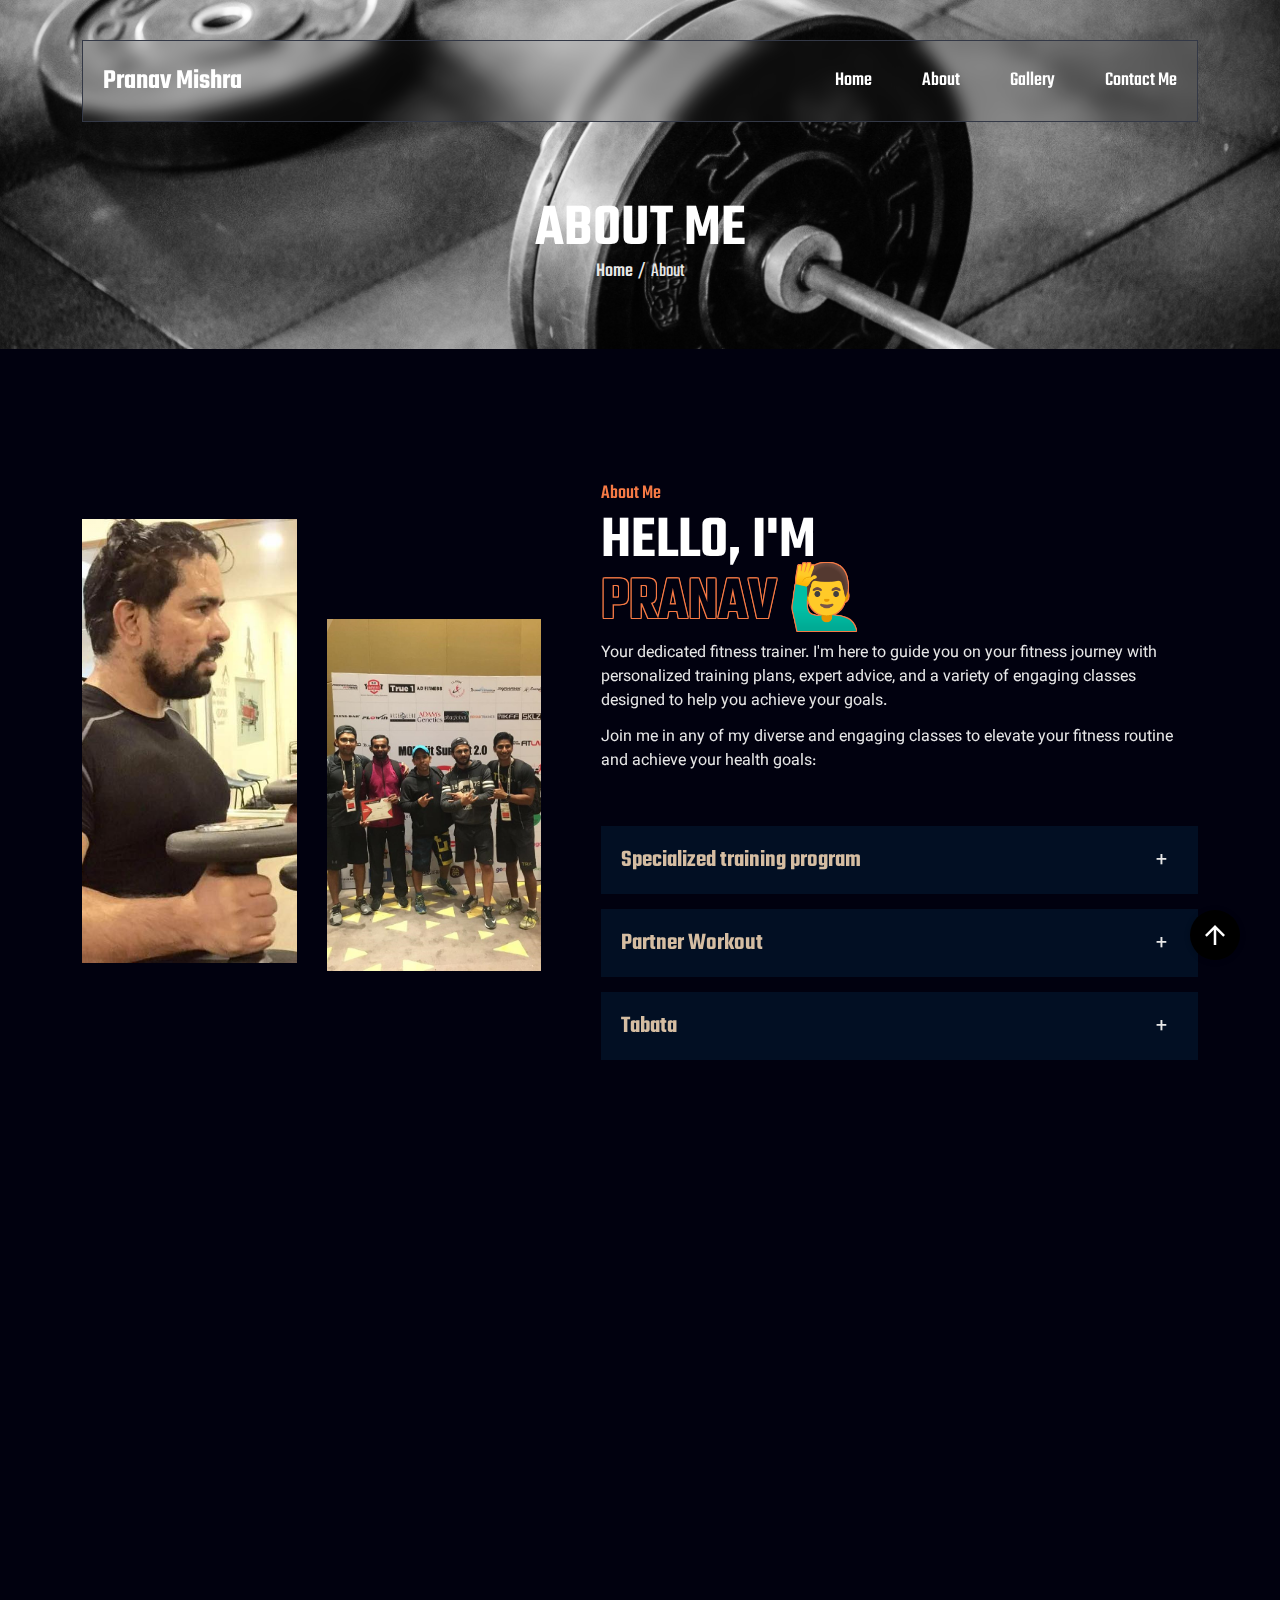
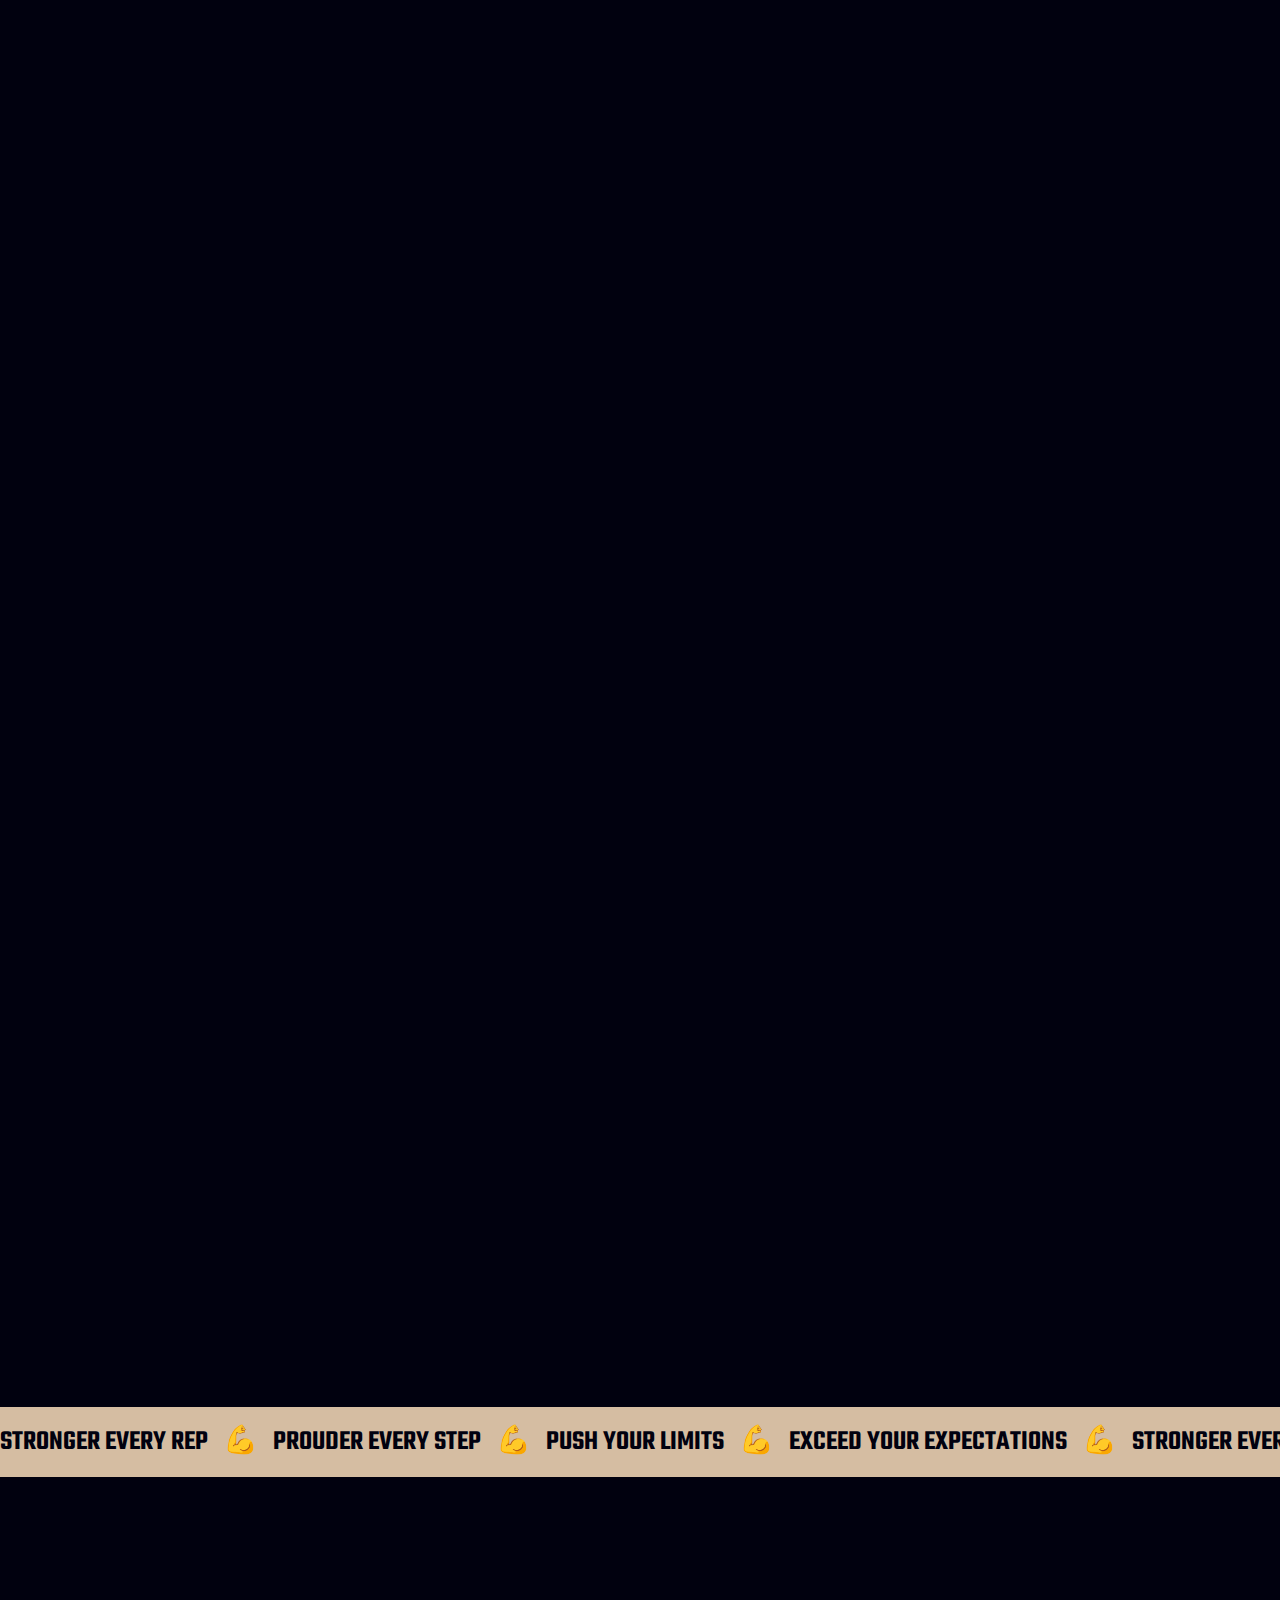
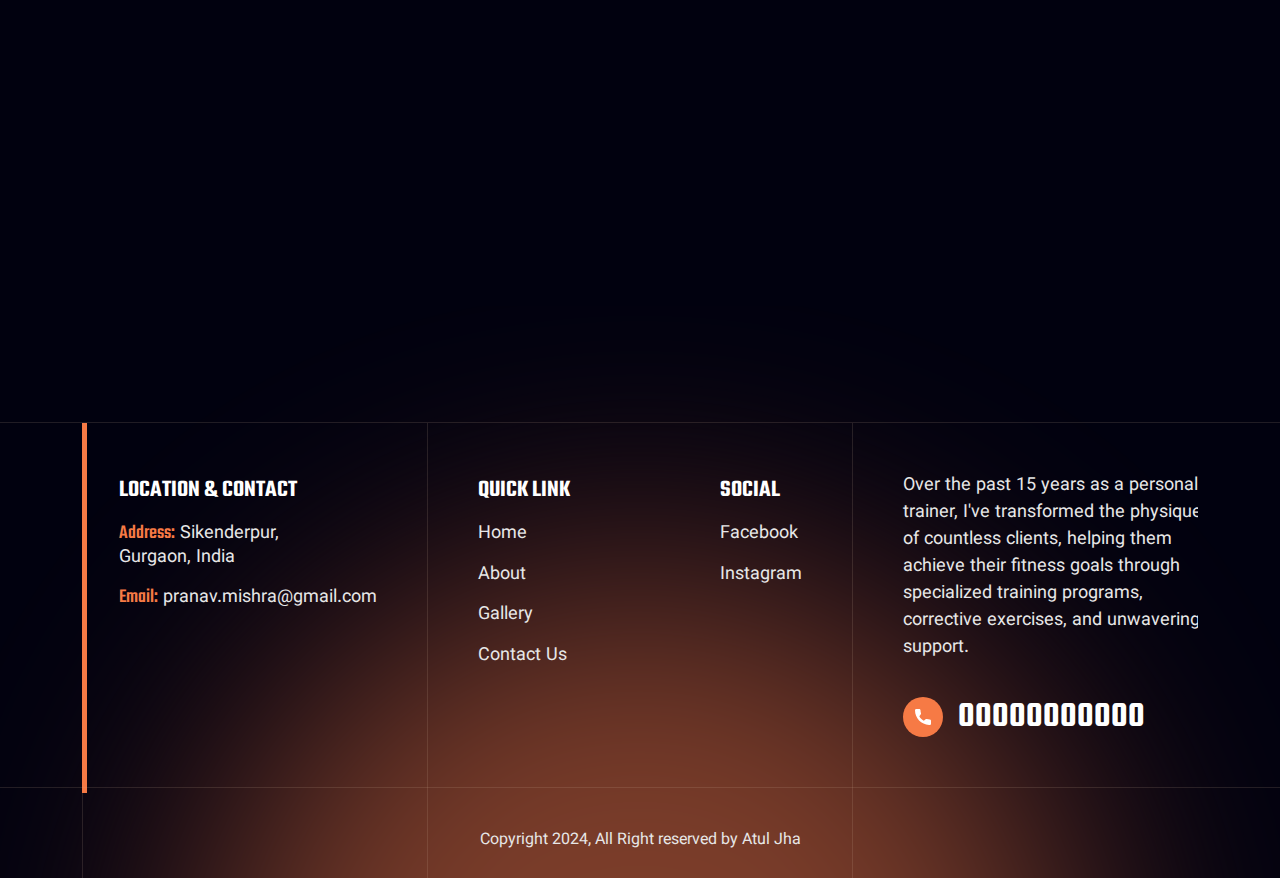
==== commit a6483955: "Some code updates" ====
--- a/about.html
+++ b/about.html
@@ -248,7 +248,7 @@
               alt=""
             />
             <div class="history-info-content">
-              <h3 class="history-data">2012 - 2013</h3>
+              <h3 class="history-data">2012</h3>
               <h5 class="history-title">Fitness First</h5>
               <p class="history-desp">
                 Fitness trainer
@@ -267,7 +267,7 @@
               alt=""
             />
             <div class="history-info-content">
-              <h3 class="history-data">2013 - 2018</h3>
+              <h3 class="history-data">2012 - 2017</h3>
               <h5 class="history-title">Celebrity Fitness</h5>
               <p class="history-desp">
                 Group Class Instructor
@@ -289,10 +289,11 @@
               <h3 class="history-data">2015 - 2019</h3>
               <h5 class="history-title">Studio GX</h5>
               <p class="history-desp">
-                Group Class Trainer
+                Group Class Instructor
               </p>
             </div>
           </div>
+
         <div
           class="history-content-card"
           data-aos="fade-up"
@@ -324,13 +325,51 @@
             alt=""
           />
           <div class="history-info-content">
-            <h3 class="history-data">2018 - Present</h3>
-            <h5 class="history-title">Personal Trainer</h5>
+            <h3 class="history-data">2019 - 2023</h3>
+            <h5 class="history-title">Co-Partner</h5>
             <p class="history-desp">
-              Working as personal trainer since past 6 years
+              Thera Care Gym
             </p>
           </div>
         </div>
+        <div
+        class="history-content-card"
+        data-aos="fade-up"
+        data-aos-duration="600"
+        data-aos-delay="400"
+      >
+        <img
+          src="assets/img/history-content-arrow.svg"
+          class="history-content-img"
+          alt=""
+        />
+        <div class="history-info-content">
+          <h3 class="history-data">2017 - Present</h3>
+          <h5 class="history-title">Freelance Personal Trainer</h5>
+          <p class="history-desp">
+            Group Class Instructor
+          </p>
+        </div>
+      </div>
+        <div
+        class="history-content-card"
+        data-aos="fade-up"
+        data-aos-duration="600"
+        data-aos-delay="400"
+      >
+        <img
+          src="assets/img/history-content-arrow.svg"
+          class="history-content-img"
+          alt=""
+        />
+        <div class="history-info-content">
+          <h3 class="history-data">2023 - Present</h3>
+          <h5 class="history-title">Associated with</h5>
+          <p class="history-desp">
+            Train with Saif
+          </p>
+        </div>
+      </div>
         </div>
       </div>
     </section>
--- a/assets/css/style.css
+++ b/assets/css/style.css
@@ -1924,6 +1924,7 @@
     top: 27px;
     right: 30px;
   }
+
   .ak-munu_toggle span,
   .ak-munu_toggle span:before,
   .ak-munu_toggle span:after {
@@ -1932,6 +1933,7 @@
     background-color: #ffffff;
     display: block;
   }
+
   .ak-munu_toggle span {
     margin: 0 auto;
     position: relative;
@@ -1939,6 +1941,7 @@
     transition-duration: 0s;
     transition-delay: 0.2s;
   }
+
   .ak-munu_toggle span:before {
     content: '';
     position: absolute;
@@ -1947,6 +1950,7 @@
     transition-duration: 0.2s;
     transition-delay: 0.2s, 0s;
   }
+
   .ak-munu_toggle span:after {
     content: '';
     position: absolute;
@@ -1955,9 +1959,22 @@
     transition-duration: 0.2s;
     transition-delay: 0.2s, 0s;
   }
+
   .ak-site_header.ak-style1 .ak-munu_toggle {
     top: 50%;
-    right: 18px;
+    right: 10px;
+    margin-top: -13px;
+  }
+
+  /* Ensure visibility and proper positioning on smaller screens */
+  @media (max-width: 575px) {
+    .ak-munu_toggle {
+      display: inline-block;
+    }
+  }
+  .ak-site_header.ak-style1 .ak-munu_toggle {
+    top: 50%;
+    right: 10px;
     margin-top: -13px;
   }
   .ak-toggle_active span {
